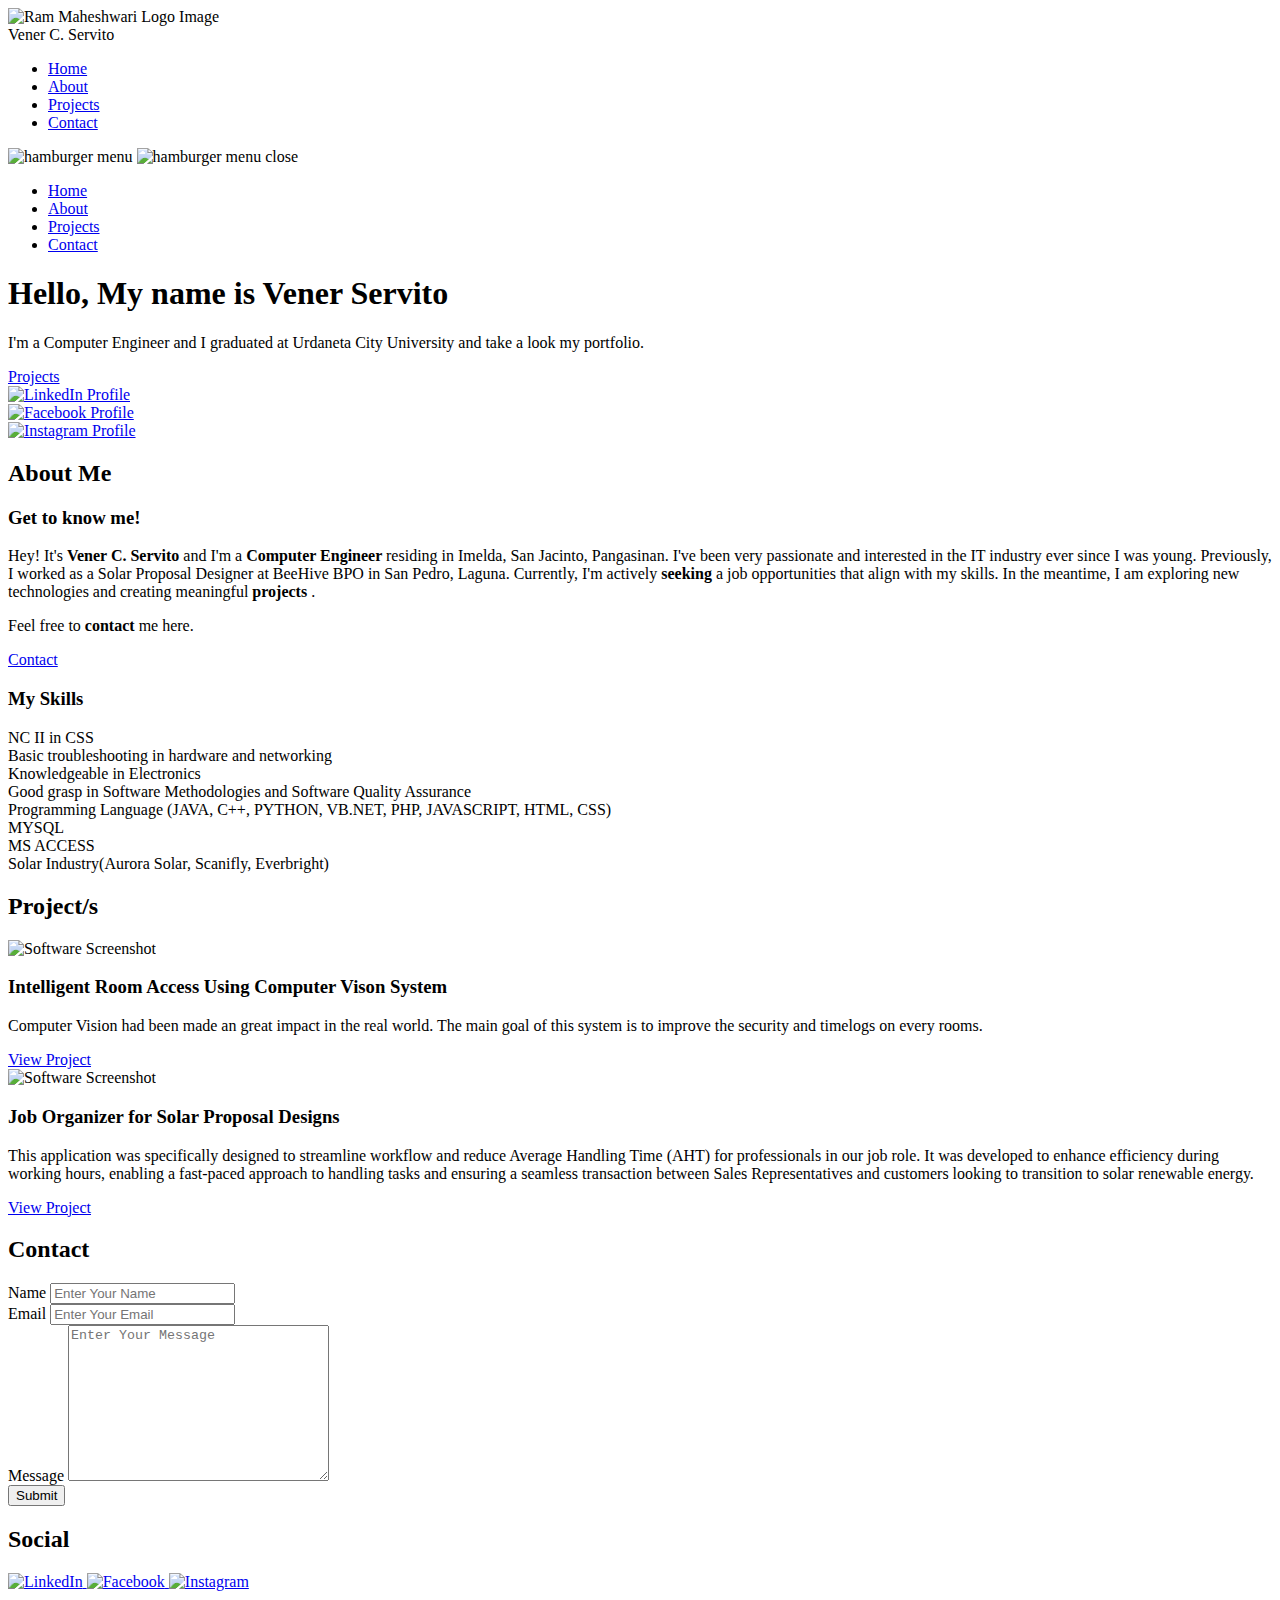
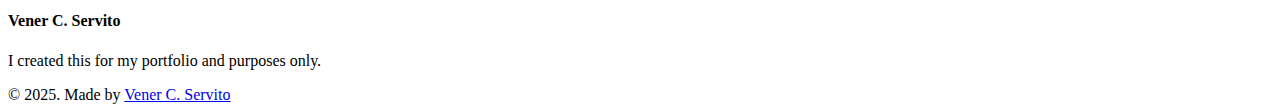
==== index.html @ 940d71c6 "Add files via upload" ====
<!DOCTYPE html>
<html lang="en">
  <head>
    <meta charset="UTF-8" />
    <meta name="viewport" content="width=device-width, initial-scale=1.0" />
    <meta http-equiv="X-UA-Compatible" content="ie=edge" />
    <title>Porfolio</title>
    <meta name="description" content="Portfolio Template for Developer" />

    <link rel="stylesheet" href="css/style.css" />

    <link rel="preconnect" href="https://fonts.googleapis.com" />
    <link rel="preconnect" href="https://fonts.gstatic.com" crossorigin />
    <link
      href="https://fonts.googleapis.com/css2?family=Source+Sans+Pro:wght@400;600;700;900&display=swap"
      rel="stylesheet"
    />
  </head>
  <body>
    <header class="header">
      <div class="header__content">
        <div class="header__logo-container">
          <div class="header__logo-img-cont">
            <img
              src="./assets/png/1690377068915.jpg"
              alt="Ram Maheshwari Logo Image"
              class="header__logo-img"
            />
          </div>
          <span class="header__logo-sub">Vener C. Servito</span>
        </div>
        <div class="header__main">
          <ul class="header__links">
            <li class="header__link-wrapper">
              <a href="./index.html" class="header__link"> Home </a>
            </li>
            <li class="header__link-wrapper">
              <a href="./index.html#about" class="header__link">About </a>
            </li>
            <li class="header__link-wrapper">
              <a href="./index.html#projects" class="header__link">
                Projects
              </a>
            </li>
            <li class="header__link-wrapper">
              <a href="./index.html#contact" class="header__link"> Contact </a>
            </li>
          </ul>
          <div class="header__main-ham-menu-cont">
            <img
              src="./assets/svg/ham-menu.svg"
              alt="hamburger menu"
              class="header__main-ham-menu"
            />
            <img
              src="./assets/svg/ham-menu-close.svg"
              alt="hamburger menu close"
              class="header__main-ham-menu-close d-none"
            />
          </div>
        </div>
      </div>
      <div class="header__sm-menu">
        <div class="header__sm-menu-content">
          <ul class="header__sm-menu-links">
            <li class="header__sm-menu-link">
              <a href="./index.html"> Home </a>
            </li>

            <li class="header__sm-menu-link">
              <a href="./index.html#about"> About </a>
            </li>

            <li class="header__sm-menu-link">
              <a href="./index.html#projects"> Projects </a>
            </li>

            <li class="header__sm-menu-link">
              <a href="./index.html#contact"> Contact </a>
            </li>
          </ul>
        </div>
      </div>
    </header>
    <section class="home-hero">
      <div class="home-hero__content">
        <h1 class="heading-primary">Hello, My name is Vener Servito</h1>
        <div class="home-hero__info">
          <p class="text-primary">
            I'm a Computer Engineer and I graduated at Urdaneta City University and take a look my portfolio.
          </p>
        </div>
        <div class="home-hero__cta">
          <a href="./index.html#projects" class="btn btn--bg">Projects</a>
        </div>
      </div>
      <div class="home-hero__socials">
        <div class="home-hero__social">
          <div class="home-hero__social">
            <a target="_blank" rel="noopener noreferrer" href="https://www.linkedin.com/in/vener-servito/" class="home-hero__social-icon-link">
              <img src="./assets/png/linkedin-ico.png" alt="LinkedIn Profile" class="home-hero__social-icon" />
            </a>
          </div>
          
          <div class="home-hero__social">
            <a target="_blank" rel="noopener noreferrer" href="https://www.facebook.com/servito.vener/" class="home-hero__social-icon-link">
              <img src="./assets/png/facebook-ico.png" alt="Facebook Profile" class="home-hero__social-icon" />
            </a>
          </div>
          
          <div class="home-hero__social">
            <a target="_blank" rel="noopener noreferrer" href="https://www.instagram.com/v.x.n.x.r/" class="home-hero__social-icon-link home-hero__social-icon-link--bd-none">
              <img src="./assets/png/insta-ico.png" alt="Instagram Profile" class="home-hero__social-icon" />
            </a>
          </div>
          
        </div>
      </div>
      <div class="home-hero__mouse-scroll-cont">
        <div class="mouse"></div>
      </div>
    </section>
    <section id="about" class="about sec-pad">
      <div class="main-container">
        <h2 class="heading heading-sec heading-sec__mb-med">
          <span class="heading-sec__main">About Me</span>
        </h2>
        <div class="about__content">
          <div class="about__content-main">
            <h3 class="about__content-title">Get to know me!</h3>
            <div class="about__content-details">
              <p class="about__content-details-para">
                Hey! It's
                <strong>Vener C. Servito</strong>
                and I'm a <strong> Computer Engineer </strong> residing in Imelda, San Jacinto, Pangasinan. I've been very passionate and interested in the IT industry ever since I was young. Previously, I worked as a Solar Proposal Designer at BeeHive BPO in San Pedro, Laguna. Currently, I'm actively <strong> seeking </strong>a job opportunities that align with my skills. In the meantime, I am exploring new technologies and creating meaningful <strong> projects </strong>.
                
              </p>
              <p class="about__content-details-para">
                Feel free to
                <strong>contact</strong> me here.
              </p>
            </div>
            <a href="./index.html#contact" class="btn btn--med btn--theme dynamicBgClr"
              >Contact</a
            >
          </div>
          <div class="about__content-skills">
            <h3 class="about__content-title">My Skills</h3>
            <div class="skills">
              <div class="skills__skill">NC II in CSS</div>
              <div class="skills__skill">Basic troubleshooting in hardware and networking</div>
              <div class="skills__skill">Knowledgeable in Electronics</div>
              <div class="skills__skill">Good grasp in Software Methodologies and Software Quality Assurance</div>
              <div class="skills__skill">Programming Language (JAVA, C++, PYTHON, VB.NET, PHP, JAVASCRIPT, HTML, CSS)</div>
              <div class="skills__skill">MYSQL</div>
              <div class="skills__skill">MS ACCESS</div>
              <div class="skills__skill">Solar Industry(Aurora Solar, Scanifly, Everbright)</div>
            </div>
          </div>
        </div>
      </div>
    </section>
    <section id="projects" class="projects sec-pad">
      <div class="main-container">
        <h2 class="heading heading-sec heading-sec__mb-bg">
          <span class="heading-sec__main">Project/s</span>
        </h2>

        <div class="projects__content">
          <div class="projects__row">
            <div class="projects__row-img-cont">
              <img
                src="./assets/jpeg/1.jpg"
                alt="Software Screenshot"
                class="projects__row-img"
                loading="lazy"
              />
            </div>
            <div class="projects__row-content">
              <h3 class="projects__row-content-title">Intelligent Room Access Using Computer Vison System</h3>
              <p class="projects__row-content-desc">
                Computer Vision had been made an great impact in the real world. The main goal of this system is to improve the security and timelogs on every rooms.
              </p>
              <a
                href="./project-1.html"
                class="btn btn--med btn--theme dynamicBgClr"
                target="_blank"
                >View Project</a
              >
            </div>
          </div>

          <div class="projects__row">
            <div class="projects__row-img-cont">
              <img
              src="./assets/jpeg/JO1.png"
              alt="Software Screenshot"
              class="projects__row-img"
              loading="lazy"
          />          
            </div>
            <div class="projects__row-content">
              <h3 class="projects__row-content-title">Job Organizer for Solar Proposal Designs</h3>
              <p class="projects__row-content-desc">
                This application was specifically designed to streamline workflow and reduce Average Handling Time (AHT) for professionals in our job role. It was developed to enhance efficiency during working hours, enabling a fast-paced approach to handling tasks and ensuring a seamless transaction between Sales Representatives and customers looking to transition to solar renewable energy.
              </p>
              <a
                href="./project-2.html"
                class="btn btn--med btn--theme dynamicBgClr"
                target="_blank"
                >View Project</a
              >
            </div>
          </div> 

                    <!--
          <div class="projects__row">
            <div class="projects__row-img-cont">
              <img
                src="./assets/jpeg/cvd_overview.jpeg"
                alt="Software Screenshot"
                class="projects__row-img"
                loading="lazy"
              />
            </div>
            <div class="projects__row-content">
              <h3 class="projects__row-content-title">Covid Facility Management Information System</h3>
              <p class="projects__row-content-desc">
                The main goal of the project is to design and develop a system that allows
management of information for COVID-19 facilities to be done electronically.
              </p>
              <a
                href="./project-2.html"
                class="btn btn--med btn--theme dynamicBgClr"
                target="_blank"
                >Case Study</a
              >
            </div>
          </div> 
          -->
        </div>
      </div>
    </section>
    <section id="contact" class="contact sec-pad dynamicBg">
      <div class="main-container">
        <h2 class="heading heading-sec heading-sec__mb-med">
          <span class="heading-sec__main heading-sec__main--lt">Contact</span>
        </h2>
        <div class="contact__form-container">
          <form action="https://formsubmit.co/vnrservito@gmail.com" method="POST" class="contact__form">
            <div class="contact__form-field">
              <label class="contact__form-label" for="name">Name</label>
              <input
                required
                placeholder="Enter Your Name"
                type="text"
                class="contact__form-input"
                name="name"
                id="name"
              />
            </div>
            <div class="contact__form-field">
              <label class="contact__form-label" for="email">Email</label>
              <input
                required
                placeholder="Enter Your Email"
                type="text"
                class="contact__form-input"
                name="email"
                id="email"
              />
            </div>
            <div class="contact__form-field">
              <label class="contact__form-label" for="message">Message</label>
              <textarea
                required
                cols="30"
                rows="10"
                class="contact__form-input"
                placeholder="Enter Your Message"
                name="message"
                id="message"
              ></textarea>
            </div>
            <button type="submit" class="btn btn--theme contact__btn">
              Submit
            </button>
          </form>
        </div>
      </div>
    </section>
    <footer class="main-footer">
      <div class="main-container">
        <div class="main-footer__upper">
          <div class="main-footer__row main-footer__row-1">
            <h2 class="heading heading-sm main-footer__heading-sm">
              <span>Social</span>
            </h2>
            <div class="main-footer__social-cont">
              <a target="_blank" rel="noopener noreferrer" href="https://www.linkedin.com/in/vener-servito/">
                <img class="main-footer__icon" src="./assets/png/linkedin-ico.png" alt="LinkedIn">
              </a>
              
              <a target="_blank" rel="noopener noreferrer" href="https://www.facebook.com/servito.vener/">
                <img class="main-footer__icon" src="./assets/png/facebook-ico.png" alt="Facebook">
              </a>
              
              <a target="_blank" rel="noopener noreferrer" href="https://www.instagram.com/v.x.n.x.r/">
                <img class="main-footer__icon main-footer__icon--mr-none" src="./assets/png/insta-ico.png" alt="Instagram">
              </a>
            </div>
          </div>
          <div class="main-footer__row main-footer__row-2">
            <h4 class="heading heading-sm text-lt">Vener C. Servito</h4>
            <p class="main-footer__short-desc">I created this for my portfolio and purposes only.
            </p>
          </div>
        </div>

        <!-- If you give me some credit or shoutout here by linking to my website, then it will be a big thing for me and will help me a lot :) -->
        <div class="main-footer__lower">
          &copy; 2025. Made by
          <a target="_blank" rel="noopener noreferrer" href="https://www.instagram.com/v.x.n.x.r/" title="Follow me on Instagram"> Vener C. Servito</a>
        </div>
      </div>
    </footer>

    <script src="./index.js"></script>
  </body>
</html>
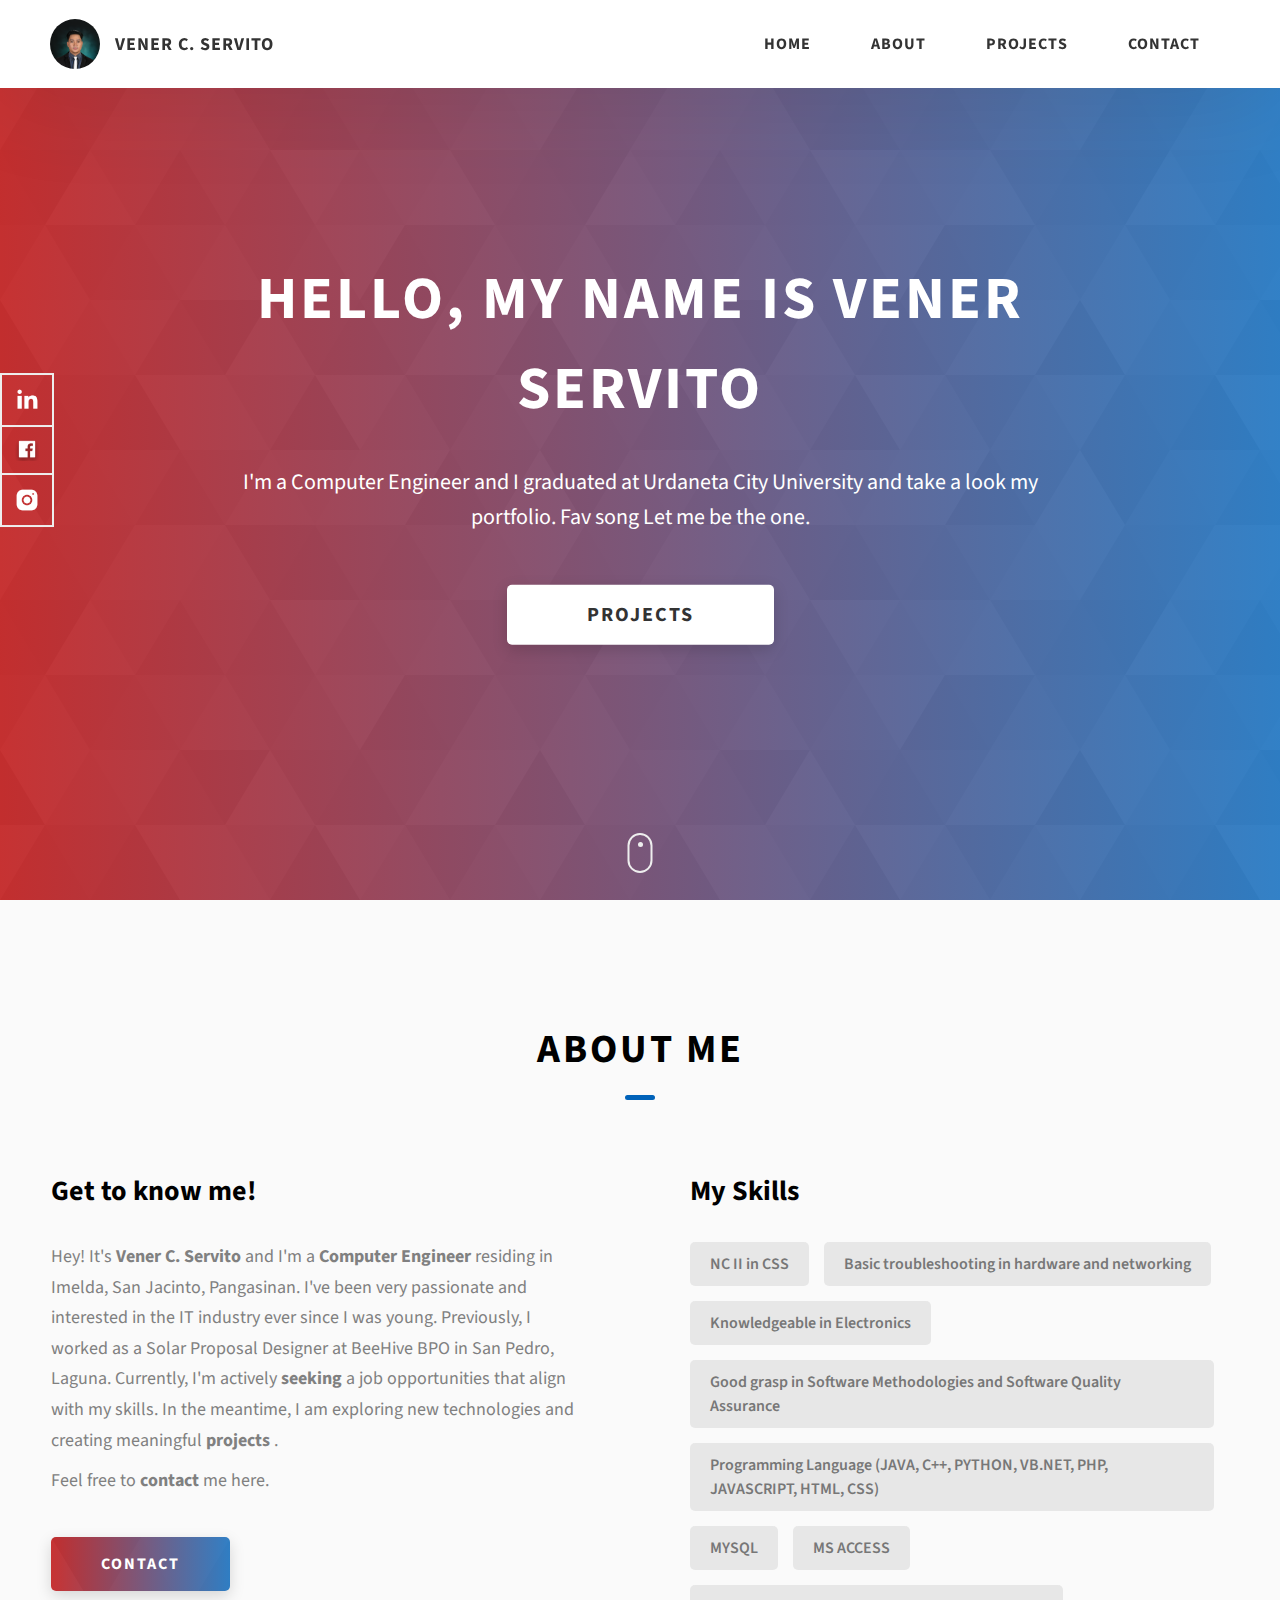
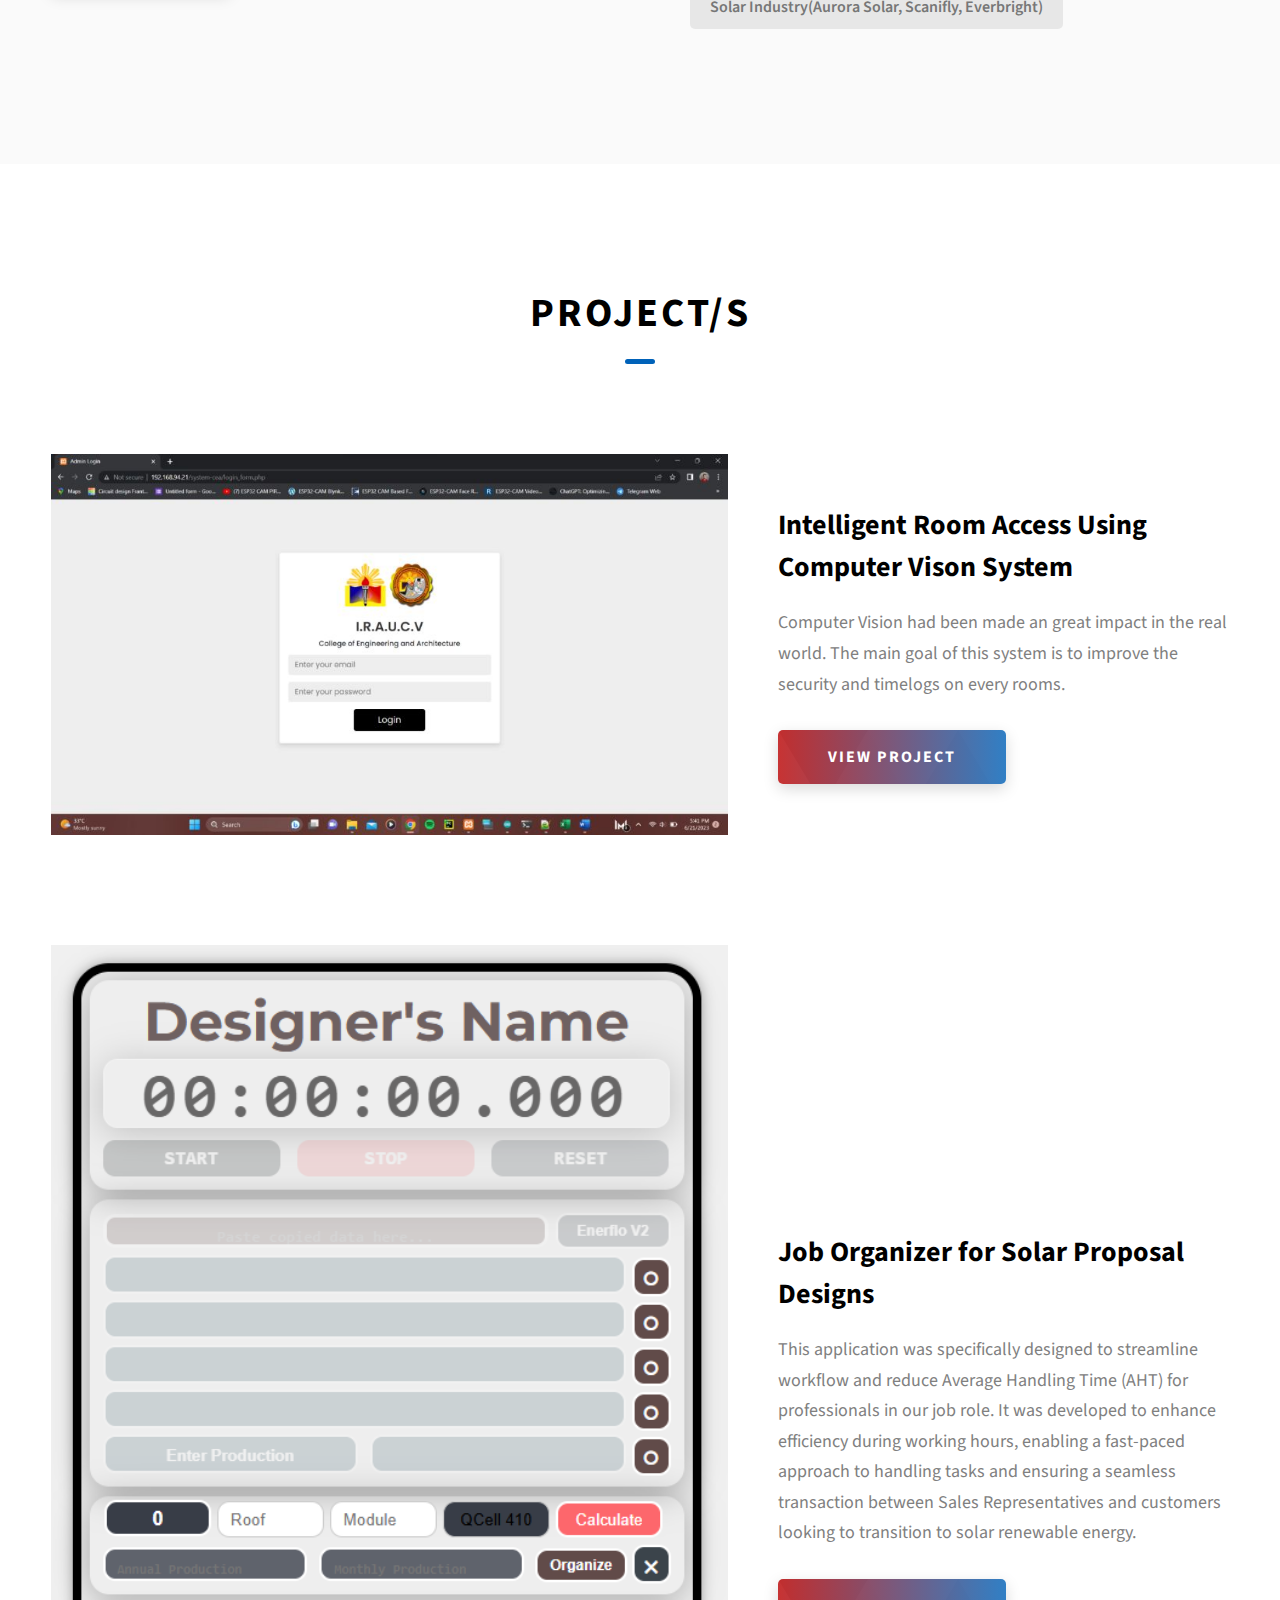
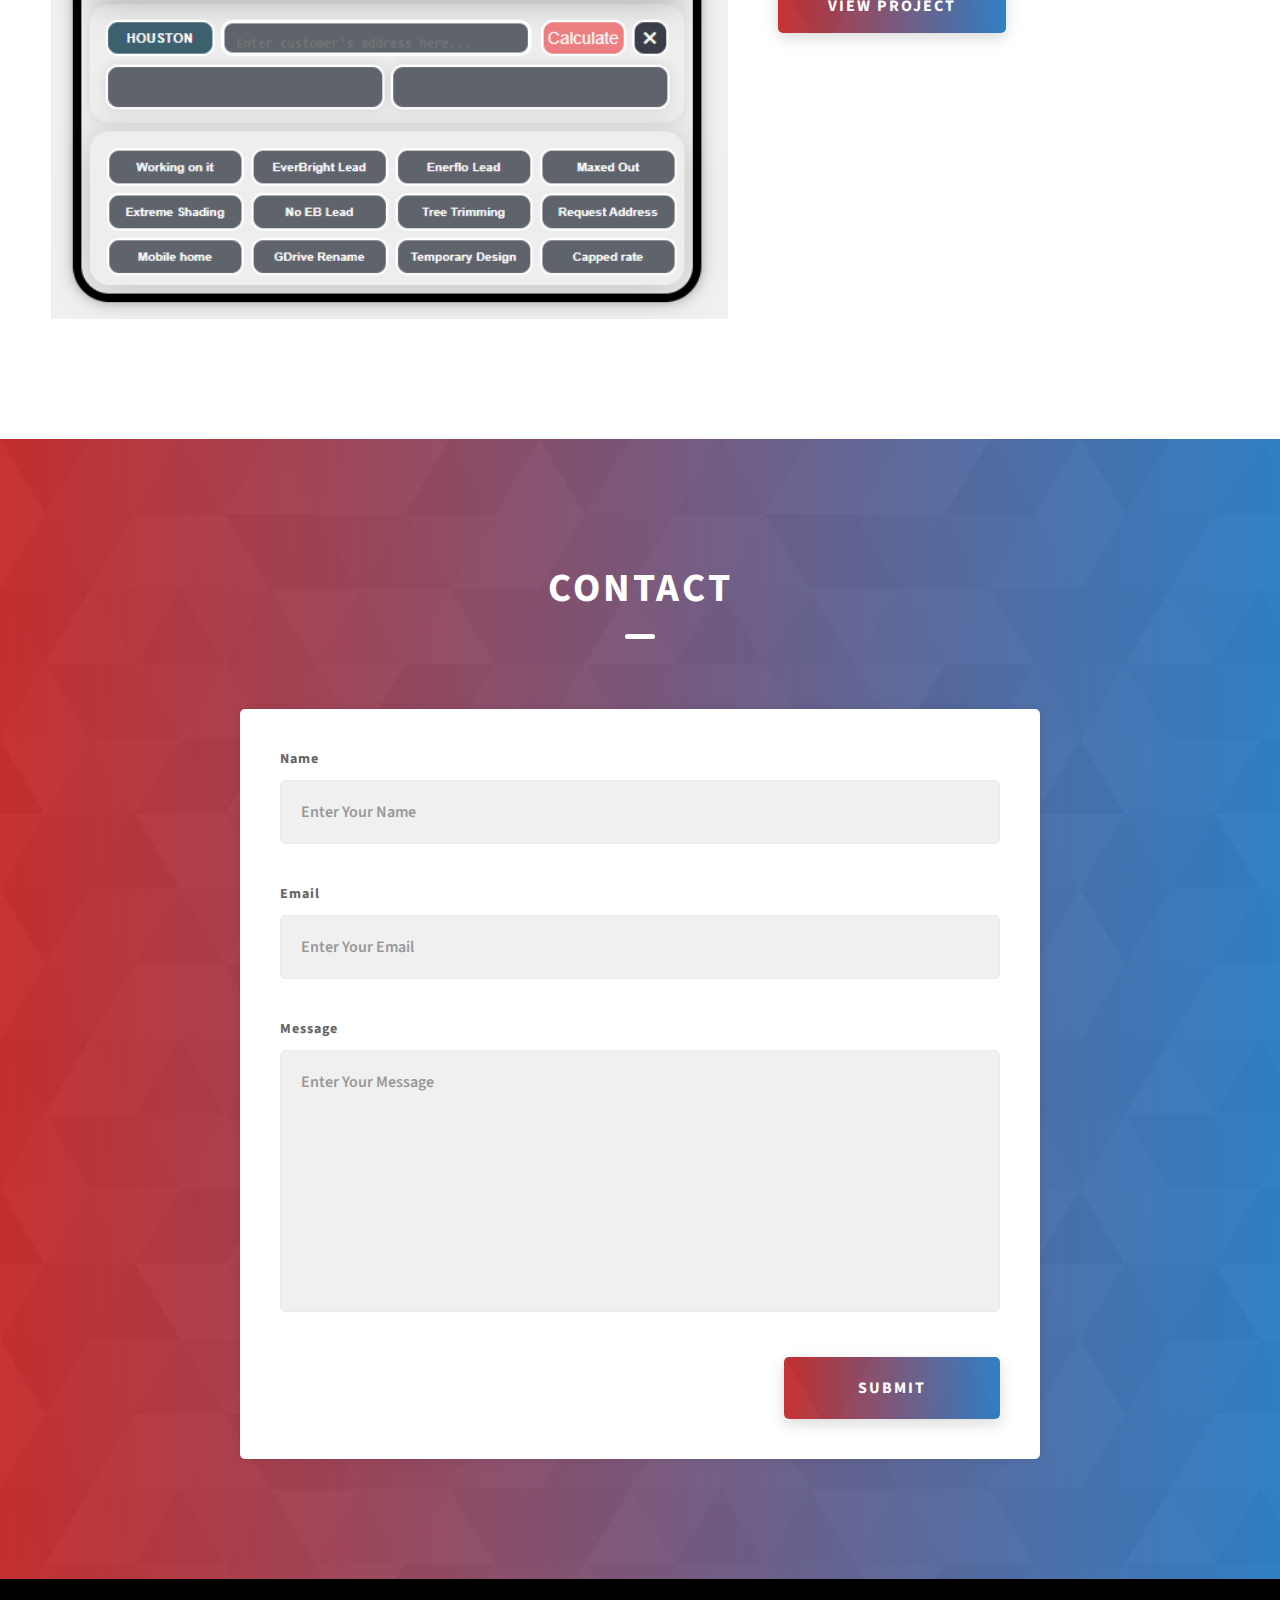
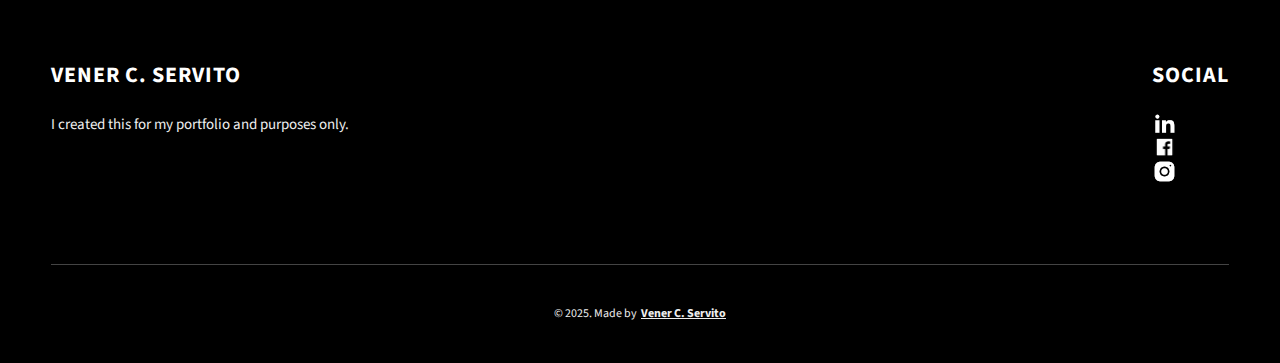
==== commit fdc58109: "Update index.html" ====
--- a/index.html
+++ b/index.html
@@ -7,7 +7,7 @@
     <title>Porfolio</title>
     <meta name="description" content="Portfolio Template for Developer" />
 
-    <link rel="stylesheet" href="css/style.css" />
+    <link rel="stylesheet" href="style.css" />
 
     <link rel="preconnect" href="https://fonts.googleapis.com" />
     <link rel="preconnect" href="https://fonts.gstatic.com" crossorigin />
@@ -87,7 +87,7 @@
         <h1 class="heading-primary">Hello, My name is Vener Servito</h1>
         <div class="home-hero__info">
           <p class="text-primary">
-            I'm a Computer Engineer and I graduated at Urdaneta City University and take a look my portfolio.
+            I'm a Computer Engineer and I graduated at Urdaneta City University and take a look my portfolio. Fav song Let me be the one.
           </p>
         </div>
         <div class="home-hero__cta">
@@ -327,4 +327,4 @@
 
     <script src="./index.js"></script>
   </body>
-</html>+</html>
--- a/style.css
+++ b/style.css
@@ -0,0 +1,751 @@
+/*
+0 - 600px:      Phone
+600 - 900px:    Tablet portrait
+900 - 1200px:   Tablet landscape
+[1200 - 1800] is where our normal styles apply
+1800px + :      Big desktop
+$breakpoint arguement choices:
+- phone
+- tab-port
+- tab-land
+- big-desktop
+
+Inside media queries 1em is always 16px i.e 1em = 16px at every screen size only inside media queries
+*/
+*,
+*::after,
+*::before {
+  margin: 0;
+  padding: 0;
+  box-sizing: inherit;
+  font-family: inherit; }
+
+html {
+  font-size: 62.5%;
+  scroll-behavior: smooth; }
+  @media only screen and (max-width: 75em) {
+    html {
+      font-size: 59%; } }
+  @media only screen and (max-width: 56.25em) {
+    html {
+      font-size: 56%; } }
+  @media only screen and (min-width: 112.5em) {
+    html {
+      font-size: 65%; } }
+
+body {
+  box-sizing: border-box;
+  position: relative;
+  line-height: 1.5;
+  font-family: sans-serif;
+  overflow-x: hidden;
+  overflow-y: scroll;
+  font-family: 'Source Sans Pro', sans-serif; }
+
+a {
+  text-decoration: none;
+  color: inherit; }
+
+li {
+  list-style: none; }
+
+input:focus,
+button:focus,
+a:focus,
+textarea:focus {
+  outline: none; }
+
+button {
+  border: none;
+  cursor: pointer; }
+
+textarea {
+  resize: none; }
+
+.heading-primary {
+  font-size: 6rem;
+  text-transform: uppercase;
+  letter-spacing: 3px;
+  text-align: center; }
+  @media only screen and (max-width: 37.5em) {
+    .heading-primary {
+      font-size: 4.5rem; } }
+
+.heading-sec__mb-bg {
+  margin-bottom: 11rem; }
+  @media only screen and (max-width: 56.25em) {
+    .heading-sec__mb-bg {
+      margin-bottom: 8rem; } }
+
+.heading-sec__mb-med {
+  margin-bottom: 9rem; }
+  @media only screen and (max-width: 56.25em) {
+    .heading-sec__mb-med {
+      margin-bottom: 8rem; } }
+
+.heading-sec__main {
+  display: block;
+  font-size: 4rem;
+  text-transform: uppercase;
+  letter-spacing: 1px;
+  letter-spacing: 3px;
+  text-align: center;
+  margin-bottom: 3.5rem;
+  position: relative; }
+  .heading-sec__main--lt {
+    color: #fff; }
+    .heading-sec__main--lt::after {
+      content: '';
+      background: #fff !important; }
+  .heading-sec__main::after {
+    content: '';
+    position: absolute;
+    top: calc(100% + 1.5rem);
+    height: 5px;
+    width: 3rem;
+    background: #0062b9;
+    left: 50%;
+    transform: translateX(-50%);
+    border-radius: 5px; }
+    @media only screen and (max-width: 37.5em) {
+      .heading-sec__main::after {
+        top: calc(100% + 1.2rem); } }
+
+.heading-sec__sub {
+  display: block;
+  text-align: center;
+  color: #777;
+  font-size: 2rem;
+  font-weight: 500;
+  max-width: 80rem;
+  margin: auto;
+  line-height: 1.6; }
+  @media only screen and (max-width: 37.5em) {
+    .heading-sec__sub {
+      font-size: 1.8rem; } }
+  .heading-sec__sub--lt {
+    color: #eee; }
+
+.heading-sm {
+  font-size: 2.2rem;
+  text-transform: uppercase;
+  letter-spacing: 1px; }
+
+.main-container {
+  max-width: 120rem;
+  margin: auto;
+  width: 92%; }
+
+.btn {
+  background: #fff;
+  color: #333;
+  text-transform: uppercase;
+  letter-spacing: 2px;
+  display: inline-block;
+  font-weight: 700;
+  border-radius: 5px;
+  box-shadow: 0 5px 15px 0 rgba(0, 0, 0, 0.15);
+  transition: transform .3s; }
+  .btn:hover {
+    transform: translateY(-3px); }
+  .btn--bg {
+    padding: 1.5rem 8rem;
+    font-size: 2rem; }
+  .btn--med {
+    padding: 1.5rem 5rem;
+    font-size: 1.6rem; }
+  .btn--theme {
+    background: linear-gradient(to right, rgba(185, 0, 0, 0.8), rgba(0, 98, 185, 0.8)), url(../../assets/svg/common-bg.svg);
+    color: #fff; }
+  .btn--theme-inv {
+    color: #0062b9;
+    background: #fff;
+    border: 2px solid #0062b9;
+    box-shadow: none;
+    padding: calc(1.5rem - 2px) calc(5rem - 2px); }
+
+.sec-pad {
+  padding: 12rem 0; }
+  @media only screen and (max-width: 56.25em) {
+    .sec-pad {
+      padding: 8rem 0; } }
+
+.text-primary {
+  color: #fff;
+  font-size: 2.2rem;
+  text-align: center;
+  width: 100%;
+  line-height: 1.6; }
+  @media only screen and (max-width: 37.5em) {
+    .text-primary {
+      font-size: 2rem; } }
+
+.d-none {
+  display: none; }
+
+.home-hero {
+  color: #fff;
+  background: linear-gradient(to right, rgba(185, 0, 0, 0.8), rgba(0, 98, 185, 0.8)), url(../../assets/svg/common-bg.svg);
+  background-position: center;
+  height: 100vh;
+  min-height: 80rem;
+  max-height: 120rem;
+  position: relative; }
+  @media only screen and (max-width: 37.5em) {
+    .home-hero {
+      height: unset;
+      min-height: unset; } }
+  .home-hero__socials {
+    position: absolute;
+    top: 50%;
+    border: 2px solid #eee;
+    border-left: 2px solid #eee;
+    transform: translateY(-50%); }
+    @media only screen and (max-width: 56.25em) {
+      .home-hero__socials {
+        display: none; } }
+  .home-hero__mouse-scroll-cont {
+    position: absolute;
+    bottom: 3%;
+    left: 50%;
+    transform: translateX(-50%); }
+    @media only screen and (max-width: 37.5em) {
+      .home-hero__mouse-scroll-cont {
+        display: none; } }
+  .home-hero__social {
+    width: 5rem; }
+  .home-hero__social-icon-link {
+    width: 100%;
+    display: block;
+    padding: 1.2rem;
+    border-bottom: 2px solid #eee;
+    transition: background .3s; }
+    .home-hero__social-icon-link:hover {
+      background: rgba(255, 255, 255, 0.1); }
+    .home-hero__social-icon-link--bd-none {
+      border-bottom: 0; }
+  .home-hero__social-icon {
+    width: 100%; }
+  .home-hero__content {
+    position: absolute;
+    top: 50%;
+    left: 50%;
+    transform: translate(-50%, -50%);
+    max-width: 90rem;
+    width: 92%; }
+    @media only screen and (max-width: 37.5em) {
+      .home-hero__content {
+        padding: 19rem 0 13rem 0;
+        margin: auto;
+        position: static;
+        transform: translate(0, 0); } }
+  .home-hero__info {
+    margin: 3rem auto 0 auto;
+    max-width: 80rem; }
+  .home-hero__cta {
+    margin-top: 5rem;
+    text-align: center; }
+
+.about {
+  background: #fafafa; }
+  .about__content {
+    display: grid;
+    grid-template-columns: 1fr 1fr;
+    grid-gap: 10rem; }
+    @media only screen and (max-width: 56.25em) {
+      .about__content {
+        grid-template-columns: 1fr;
+        grid-gap: 8rem; } }
+    .about__content-title {
+      font-weight: 700;
+      font-size: 2.8rem;
+      margin-bottom: 3rem; }
+      @media only screen and (max-width: 37.5em) {
+        .about__content-title {
+          font-size: 2.4rem; } }
+    .about__content-details-para {
+      font-size: 1.8rem;
+      color: grey;
+      max-width: 60rem;
+      line-height: 1.7;
+      margin-bottom: 1rem; }
+      .about__content-details-para--hl {
+        font-weight: 700;
+        margin: 0 3px; }
+      .about__content-details-para:last-child {
+        margin-bottom: 4rem; }
+
+.projects__row {
+  display: grid;
+  grid-template-columns: 1.5fr 1fr;
+  grid-gap: 5rem;
+  margin-bottom: 11rem; }
+  @media only screen and (max-width: 56.25em) {
+    .projects__row {
+      grid-template-columns: 1fr;
+      grid-gap: 2rem;
+      margin-bottom: 8rem; } }
+  @media only screen and (max-width: 56.25em) {
+    .projects__row {
+      text-align: center; } }
+  .projects__row:last-child {
+    margin-bottom: 0; }
+  .projects__row-img-cont {
+    overflow: hidden; }
+  .projects__row-img {
+    width: 100%;
+    display: block;
+    object-fit: cover; }
+  .projects__row-content {
+    padding: 2rem 0;
+    display: flex;
+    justify-content: center;
+    flex-direction: column;
+    align-items: flex-start; }
+    @media only screen and (max-width: 56.25em) {
+      .projects__row-content {
+        align-items: center; } }
+    .projects__row-content-title {
+      font-weight: 700;
+      font-size: 2.8rem;
+      margin-bottom: 2rem; }
+      @media only screen and (max-width: 37.5em) {
+        .projects__row-content-title {
+          font-size: 2.4rem; } }
+    .projects__row-content-desc {
+      font-size: 1.8rem;
+      color: grey;
+      max-width: 60rem;
+      line-height: 1.7;
+      margin-bottom: 3rem; }
+      @media only screen and (max-width: 37.5em) {
+        .projects__row-content-desc {
+          font-size: 1.7rem; } }
+
+.contact {
+  background: linear-gradient(to right, rgba(185, 0, 0, 0.8), rgba(0, 98, 185, 0.8)), url(../../assets/svg/common-bg.svg);
+  background-size: cover;
+  background-position: center; }
+  .contact__form-container {
+    box-shadow: 0 0 10px rgba(0, 0, 0, 0.1);
+    background: white;
+    padding: 4rem;
+    margin-top: 6rem;
+    max-width: 80rem;
+    text-align: right;
+    width: 95%;
+    border-radius: 5px;
+    margin: 5rem auto 0 auto; }
+    @media only screen and (max-width: 37.5em) {
+      .contact__form-container {
+        padding: 3rem; } }
+  .contact__form-field {
+    margin-bottom: 4rem; }
+    @media only screen and (max-width: 37.5em) {
+      .contact__form-field {
+        margin-bottom: 3rem; } }
+  .contact__form-label {
+    color: #666;
+    font-size: 1.4rem;
+    letter-spacing: 1px;
+    font-weight: 700;
+    margin-bottom: 1rem;
+    display: block;
+    text-align: left; }
+  .contact__form-input {
+    color: #333;
+    padding: 2rem;
+    width: 100%;
+    border: 1px solid #ebebeb;
+    font-size: 1.6rem;
+    letter-spacing: 0px;
+    background: #f0f0f0;
+    border-radius: 5px;
+    font-weight: 600;
+    /* Code for Modern Browsers */
+    /* Code for WebKit, Blink, Edge */
+    /* Code for Internet Explorer 10-11 */
+    /* Code for Microsoft Edge */
+    /* Code for Mozilla Firefox 4 to 18 */
+    /* Code for Mozilla Firefox 19+ */ }
+    .contact__form-input::placeholder {
+      color: #999;
+      font-weight: 600;
+      font-size: 1.6rem; }
+    .contact__form-input::-webkit-input-placeholder {
+      color: #999;
+      font-weight: 600;
+      font-size: 1.6rem; }
+    .contact__form-input:-ms-input-placeholder {
+      color: #999;
+      font-weight: 600;
+      font-size: 1.6rem; }
+    .contact__form-input::-ms-input-placeholder {
+      color: #999;
+      font-weight: 600;
+      font-size: 1.6rem; }
+    .contact__form-input:-moz-placeholder {
+      opacity: 1;
+      color: #999;
+      font-weight: 600;
+      font-size: 1.6rem; }
+    .contact__form-input::-moz-placeholder {
+      opacity: 1;
+      color: #999;
+      font-weight: 600;
+      font-size: 1.6rem; }
+  .contact__btn {
+    width: 30%;
+    padding: 2rem 4rem;
+    font-size: 1.6rem; }
+    @media only screen and (max-width: 37.5em) {
+      .contact__btn {
+        width: 100%; } }
+
+.project-cs-hero {
+  color: #fff;
+  background: linear-gradient(to right, rgba(185, 0, 0, 0.8), rgba(0, 98, 185, 0.8)), url(../../assets/svg/common-bg.svg);
+  background-size: cover;
+  background-position: center;
+  position: relative; }
+  @media only screen and (max-width: 37.5em) {
+    .project-cs-hero {
+      height: unset;
+      min-height: unset; } }
+  .project-cs-hero__content {
+    padding: 25rem 0 17rem 0;
+    max-width: 90rem;
+    width: 92%;
+    margin: auto; }
+    @media only screen and (max-width: 37.5em) {
+      .project-cs-hero__content {
+        padding: 19rem 0 13rem 0;
+        margin: auto;
+        position: static;
+        transform: translate(0, 0); } }
+  .project-cs-hero__info {
+    margin: 3rem auto 0 auto;
+    max-width: 80rem; }
+  .project-cs-hero__cta {
+    margin-top: 5rem;
+    text-align: center; }
+
+    .project-details__content {
+      padding: 4rem 0; /* Adjust padding as needed */
+      max-width: 60rem; /* Adjust max-width as needed */
+      margin: auto;
+    }
+      .project-details__content-title {
+    font-weight: 700;
+    font-size: 2.8rem;
+    margin-bottom: 3rem; }
+    @media only screen and (max-width: 37.5em) {
+      .project-details__content-title {
+        font-size: 2.4rem; } }
+
+.project-details__showcase-img-cont {
+  width: 100%;
+  margin-bottom: 6rem; }
+
+.project-details__showcase-img {
+  width: 100%; }
+
+.project-details__content-main {
+  width: 100%;
+  max-width: 70rem;
+  margin: auto; }
+
+.project-details__desc {
+  margin: 0 0 7rem 0; }
+  .project-details__desc-para {
+    font-size: 1.8rem;
+    line-height: 1.7;
+    color: grey;
+    margin-bottom: 2rem; }
+
+.project-details__tools-used {
+  margin: 0 0 7rem 0; }
+  .project-details__tools-used-list {
+    display: flex;
+    flex-wrap: wrap; }
+  .project-details__tools-used-item {
+    padding: 1rem 2rem;
+    margin-bottom: 1.5rem;
+    margin-right: 1.5rem;
+    font-size: 1.6rem;
+    background: rgba(153, 153, 153, 0.2);
+    border-radius: 5px;
+    font-weight: 600;
+    color: #777; }
+
+.project-details__links {
+  margin: 0 0; }
+  .project-details__links-btn {
+    margin-right: 2rem; }
+    @media only screen and (max-width: 37.5em) {
+      .project-details__links-btn {
+        margin-right: 0;
+        width: 70%;
+        margin-bottom: 2rem;
+        text-align: center; } }
+    .project-details__links-btn:last-child {
+      margin: 0; }
+      @media only screen and (max-width: 37.5em) {
+        .project-details__links-btn:last-child {
+          margin: 0; } }
+
+.header {
+  position: fixed;
+  width: 100%;
+  z-index: 1000;
+  background: #000;
+  background: #fff;
+  box-shadow: 0 10px 100px rgba(0, 0, 0, 0.1); }
+  .header__content {
+    display: flex;
+    align-items: center;
+    justify-content: space-between;
+    padding: 1rem 5rem; }
+    @media only screen and (max-width: 56.25em) {
+      .header__content {
+        padding: 0 2rem; } }
+  .header__logo-container {
+    display: flex;
+    align-items: center;
+    cursor: pointer;
+    color: #333;
+    transition: color .3s; }
+    .header__logo-container:hover {
+      color: #0062b9; }
+  .header__logo-img-cont {
+    width: 5rem;
+    height: 5rem;
+    border-radius: 50px;
+    overflow: hidden;
+    margin-right: 1.5rem;
+    background: #0062b9; }
+    @media only screen and (max-width: 56.25em) {
+      .header__logo-img-cont {
+        width: 4.5rem;
+        height: 4.5rem;
+        margin-right: 1.2rem; } }
+  .header__logo-img {
+    width: 100%;
+    height: 100%;
+    object-fit: cover;
+    object-position: center;
+    display: block; }
+  .header__logo-sub {
+    font-size: 1.8rem;
+    text-transform: uppercase;
+    font-weight: 700;
+    letter-spacing: 1px; }
+  .header__links {
+    display: flex; }
+    @media only screen and (max-width: 37.5em) {
+      .header__links {
+        display: none; } }
+  .header__link {
+    padding: 2.2rem 3rem;
+    display: inline-block;
+    font-size: 1.6rem;
+    color: #333;
+    text-transform: uppercase;
+    letter-spacing: 1px;
+    font-weight: 700;
+    transition: color .3s; }
+    .header__link:hover {
+      color: #0062b9; }
+    @media only screen and (max-width: 56.25em) {
+      .header__link {
+        padding: 3rem 1.8rem;
+        font-size: 1.5rem; } }
+  .header__main-ham-menu-cont {
+    display: none;
+    width: 3rem;
+    padding: 2.2rem 0; }
+    @media only screen and (max-width: 37.5em) {
+      .header__main-ham-menu-cont {
+        display: block; } }
+  .header__main-ham-menu {
+    width: 100%; }
+  .header__main-ham-menu-close {
+    width: 100%; }
+  .header__sm-menu {
+    background: #fff;
+    position: absolute;
+    width: 100%;
+    top: 100%;
+    visibility: hidden;
+    opacity: 0;
+    transition: all .3s;
+    box-shadow: 0px 5px 5px 0px rgba(0, 0, 0, 0.1);
+    -webkit-box-shadow: 0px 5px 5px 0px rgba(0, 0, 0, 0.1);
+    -moz-box-shadow: 0px 5px 5px 0px rgba(0, 0, 0, 0.1); }
+    .header__sm-menu--active {
+      visibility: hidden;
+      opacity: 0; }
+      @media only screen and (max-width: 37.5em) {
+        .header__sm-menu--active {
+          visibility: visible;
+          opacity: 1; } }
+  .header__sm-menu-link a {
+    display: block;
+    text-decoration: none;
+    padding: 2.5rem 3rem;
+    font-size: 1.6rem;
+    color: #333;
+    text-align: right;
+    border-bottom: 1px solid #eee;
+    font-weight: 700;
+    text-transform: uppercase;
+    letter-spacing: 2px;
+    transition: color .3s; }
+    .header__sm-menu-link a:hover {
+      color: #0062b9; }
+  .header__sm-menu-link:first-child a {
+    border-top: 1px solid #eee; }
+  .header__sm-menu-link-last {
+    border-bottom: 0; }
+
+.main-footer {
+  background: #000;
+  color: #fff; }
+  .main-footer__upper {
+    display: flex;
+    justify-content: space-between;
+    padding: 8rem 0; }
+    @media only screen and (max-width: 56.25em) {
+      .main-footer__upper {
+        padding: 6rem 0; } }
+    @media only screen and (max-width: 37.5em) {
+      .main-footer__upper {
+        display: block; } }
+  .main-footer__row-1 {
+    order: 2; }
+    @media only screen and (max-width: 56.25em) {
+      .main-footer__row-1 {
+        margin-bottom: 5rem; } }
+  .main-footer__row-2 {
+    width: 40%;
+    order: 1;
+    max-width: 50rem; }
+    @media only screen and (max-width: 56.25em) {
+      .main-footer__row-2 {
+        width: 100%; } }
+  .main-footer__short-desc {
+    margin-top: 2rem;
+    color: #eee;
+    font-size: 1.5rem;
+    line-height: 1.7; }
+  .main-footer__social-cont {
+    margin-top: 2rem; }
+  .main-footer__icon {
+    margin-right: 1rem;
+    width: 2.5rem; }
+    .main-footer__icon--mr-none {
+      margin-right: 0; }
+  .main-footer__lower {
+    padding: 4rem 0;
+    border-top: 1px solid #444;
+    color: #eee;
+    font-size: 1.2rem;
+    text-align: left;
+    text-align: center; }
+    .main-footer__lower a {
+      text-decoration: underline;
+      font-weight: bold;
+      margin-left: 2px; }
+    @media only screen and (max-width: 56.25em) {
+      .main-footer__lower {
+        padding: 3.5rem 0; } }
+
+.skills {
+  display: flex;
+  flex-wrap: wrap; }
+  .skills__skill {
+    padding: 1rem 2rem;
+    margin-bottom: 1.5rem;
+    margin-right: 1.5rem;
+    font-size: 1.6rem;
+    background: rgba(153, 153, 153, 0.2);
+    border-radius: 5px;
+    font-weight: 600;
+    color: #777; }
+
+.mouse {
+  width: 25px;
+  height: 40px;
+  border: 2px solid #eee;
+  border-radius: 60px;
+  position: relative;
+  overflow: hidden; }
+  .mouse::before {
+    content: '';
+    width: 5px;
+    height: 5px;
+    position: absolute;
+    top: 7px;
+    left: 50%;
+    transform: translateX(-50%);
+    background-color: #eee;
+    border-radius: 50%;
+    opacity: 1;
+    animation: wheel 1.3s infinite;
+    -webkit-animation: wheel 1.3s infinite; }
+
+@keyframes wheel {
+  to {
+    opacity: 0;
+    top: 27px; } }
+
+@-webkit-keyframes wheel {
+  to {
+    opacity: 0;
+    top: 27px; } }
+
+    .slider-container {
+      width: 70%;
+      margin: auto;
+      overflow: hidden;
+      position: relative;
+    }
+    
+    .slides {
+      display: flex;
+      transition: transform 0.5s ease-in-out;
+    }
+    
+    .slide {
+      min-width: 100%;
+      box-sizing: border-box;
+    }
+    
+    img {
+      width: 100%;
+      height: auto;
+      display: block;
+    }
+
+    .prev,
+    .next {
+      position: absolute;
+      top: 50%;
+      transform: translateY(-50%);
+      font-size: 18px;
+      cursor: pointer;
+      color: white;
+      background-color: rgba(0, 0, 0, 0.5);
+      padding: 8px;
+      border: none;
+      outline: none;
+    }
+    
+    .prev {
+      left: 5px;
+    }
+    
+    .next {
+      right: 5px;
+    }
+    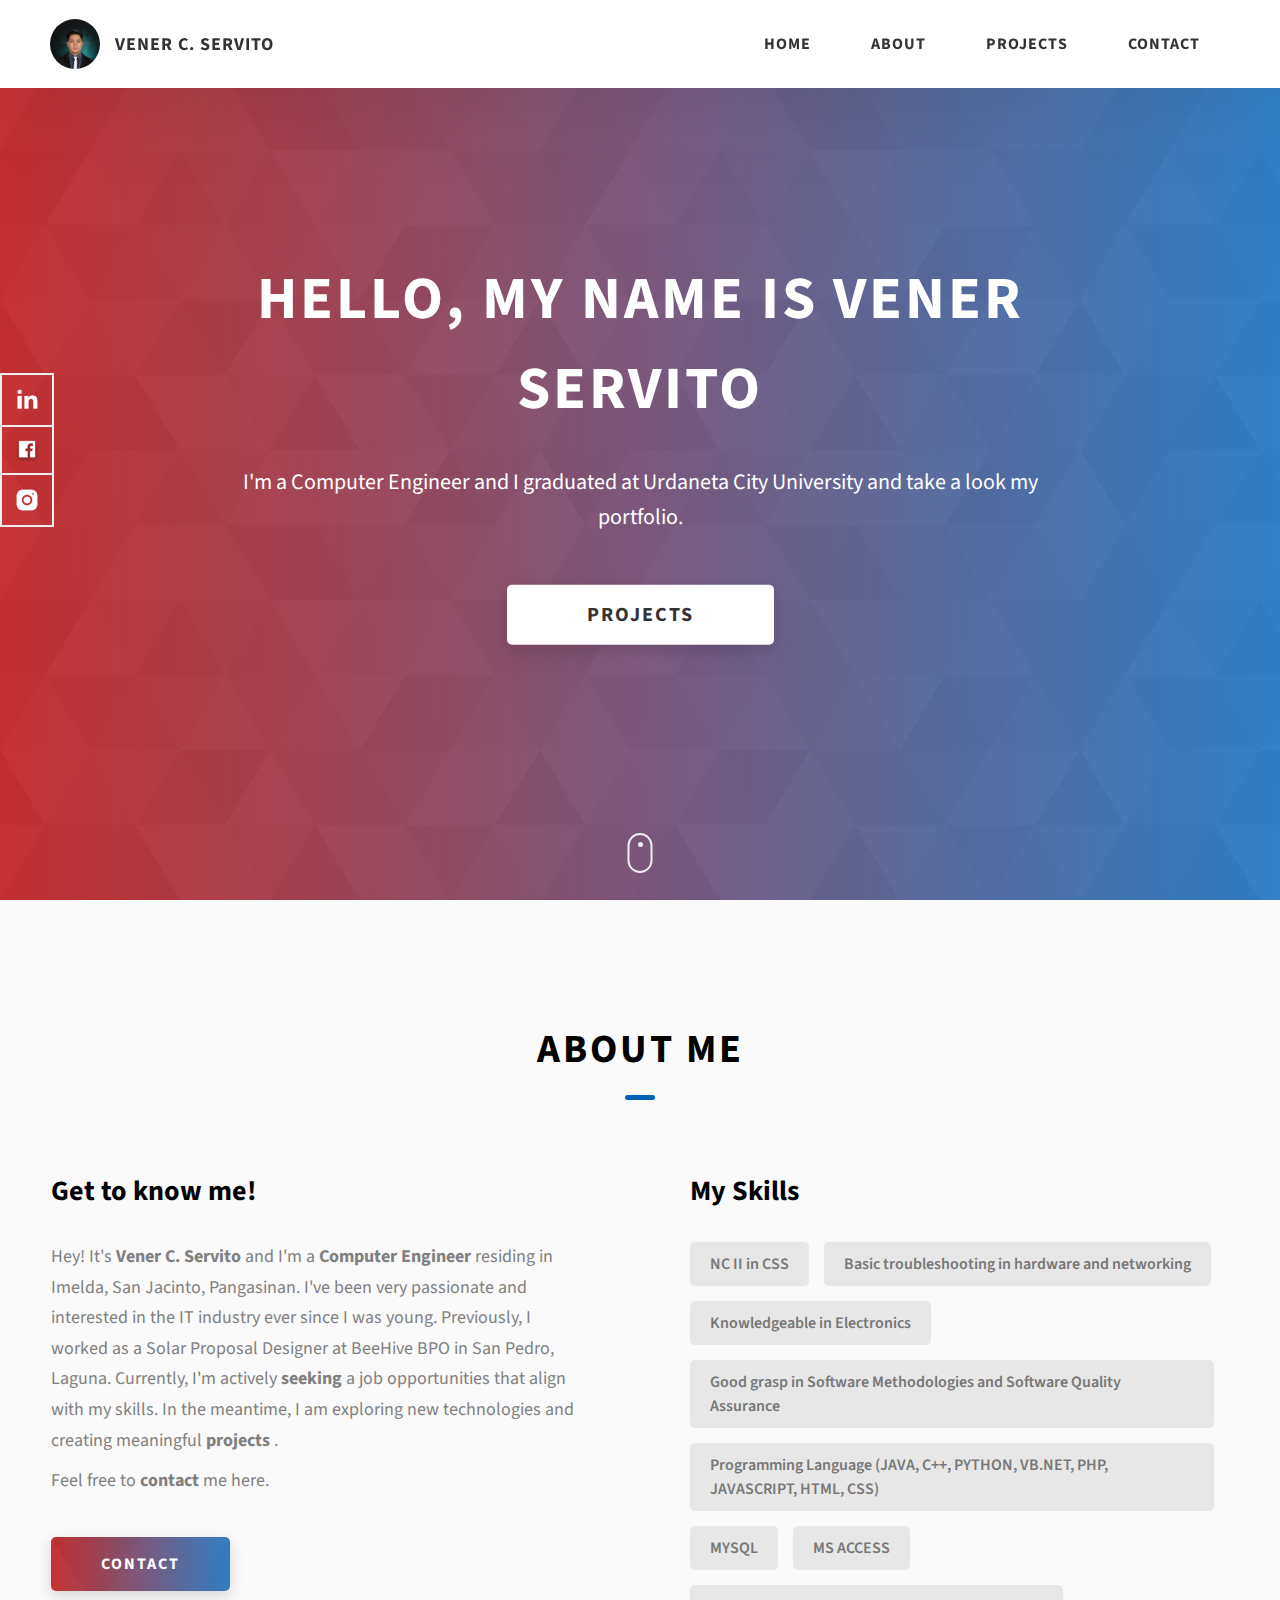
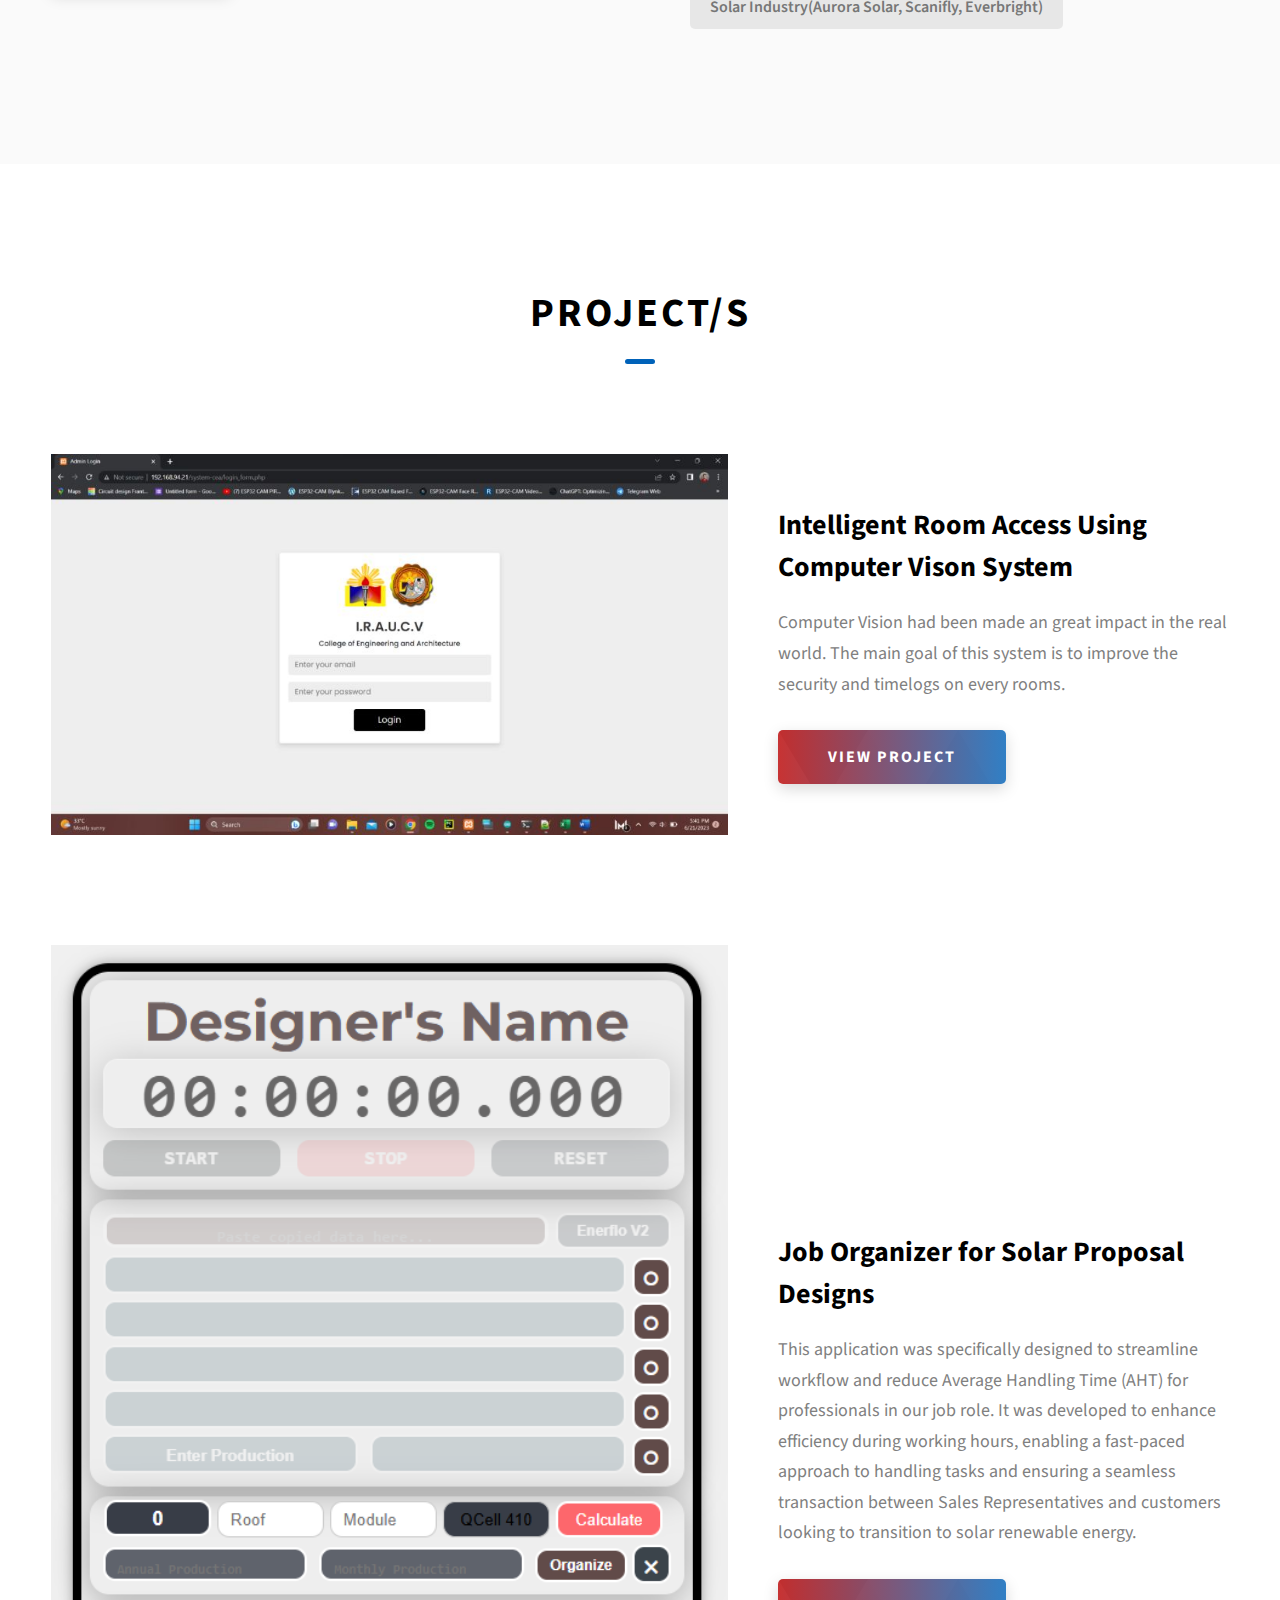
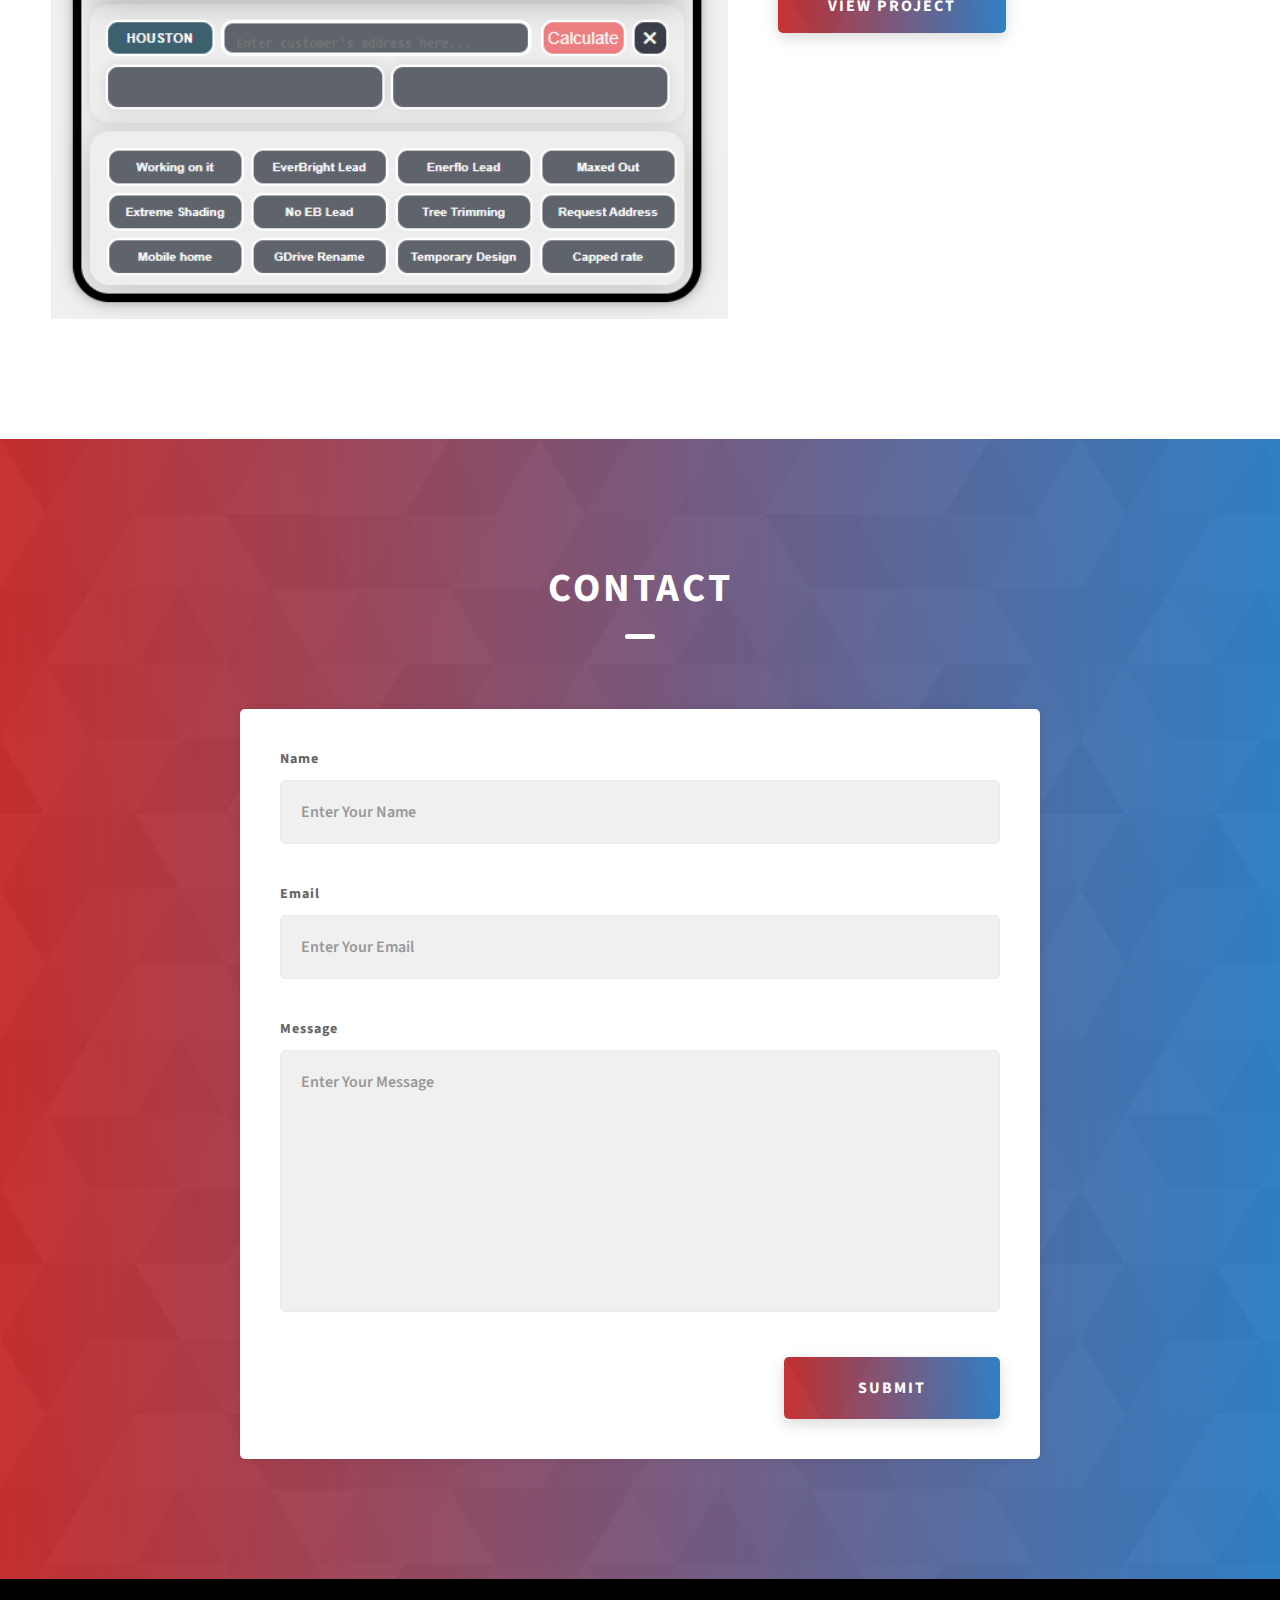
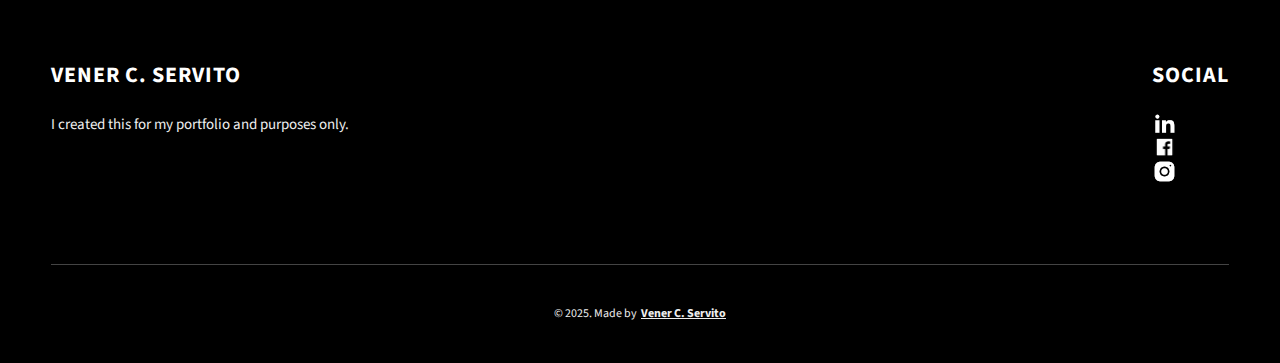
==== commit 13c2ad8f: "Update index.html" ====
--- a/index.html
+++ b/index.html
@@ -87,7 +87,7 @@
         <h1 class="heading-primary">Hello, My name is Vener Servito</h1>
         <div class="home-hero__info">
           <p class="text-primary">
-            I'm a Computer Engineer and I graduated at Urdaneta City University and take a look my portfolio. Fav song Let me be the one.
+            I'm a Computer Engineer and I graduated at Urdaneta City University and take a look my portfolio.
           </p>
         </div>
         <div class="home-hero__cta">
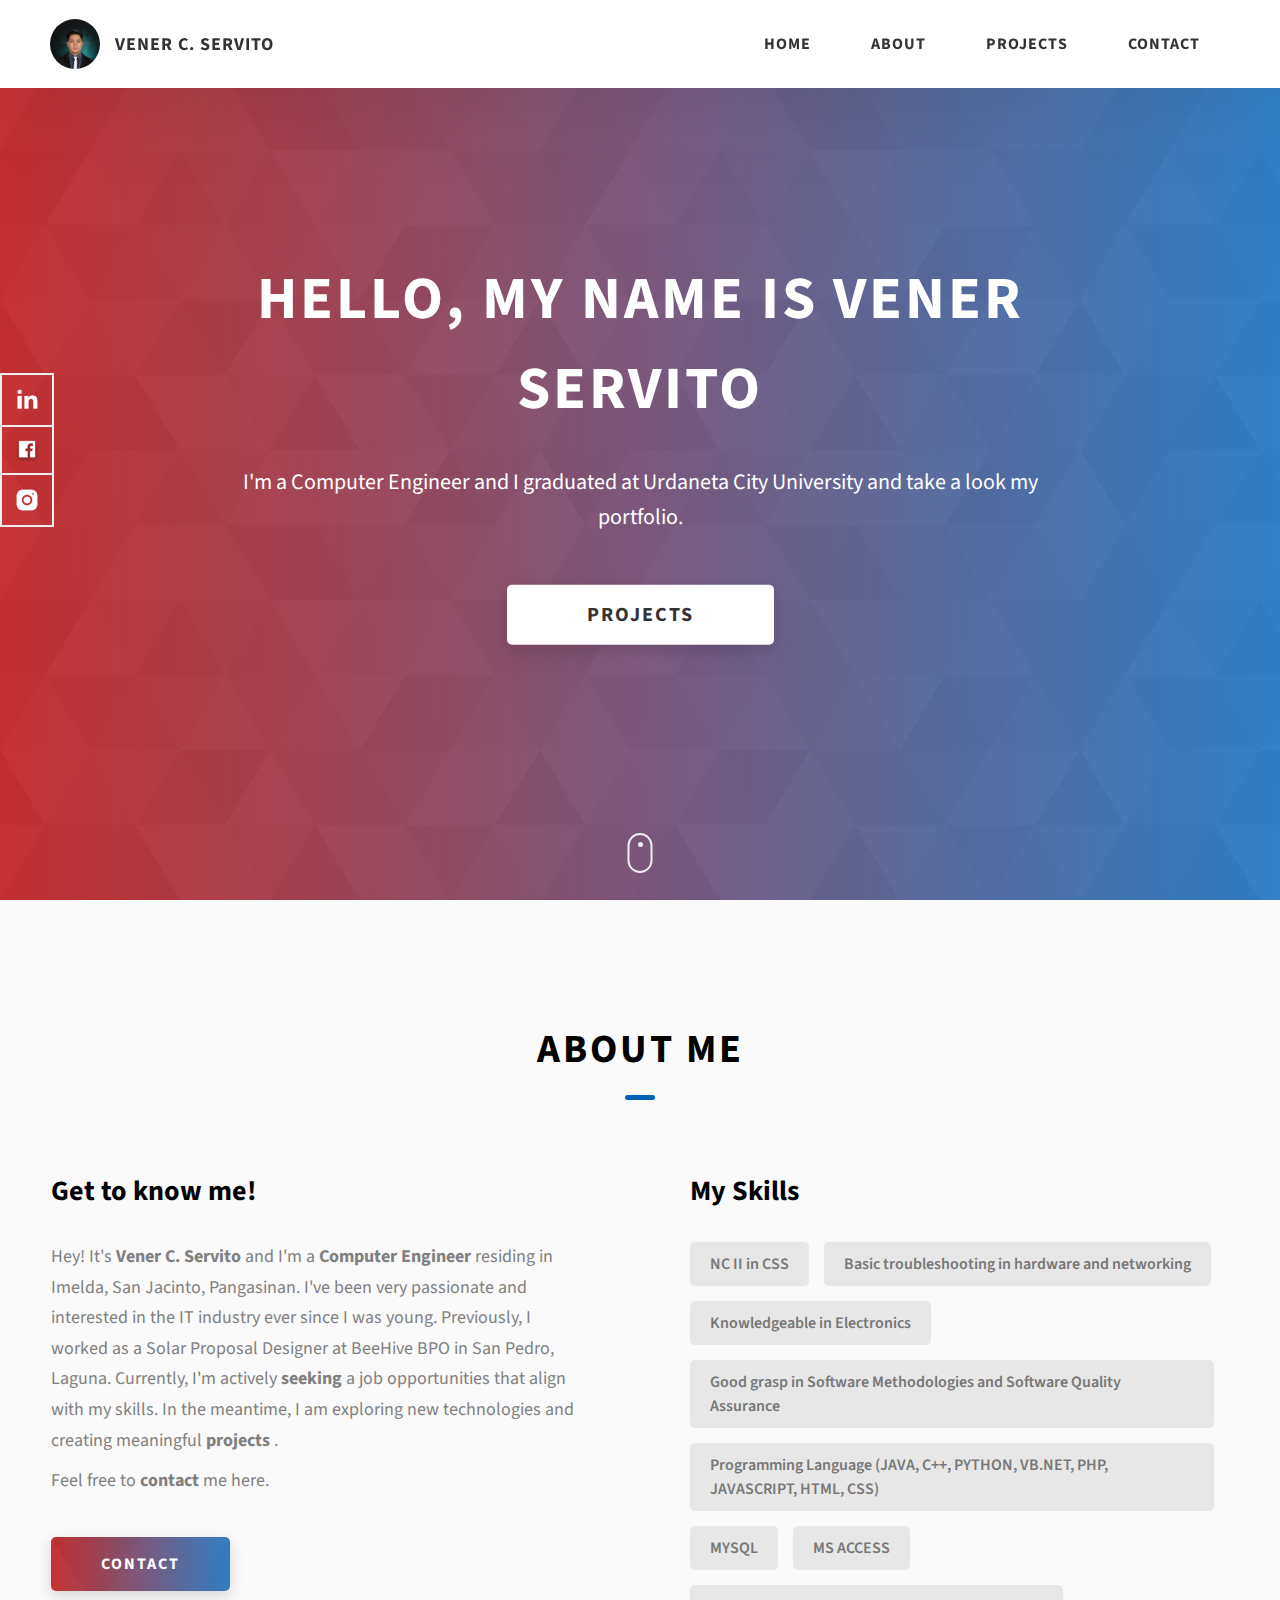
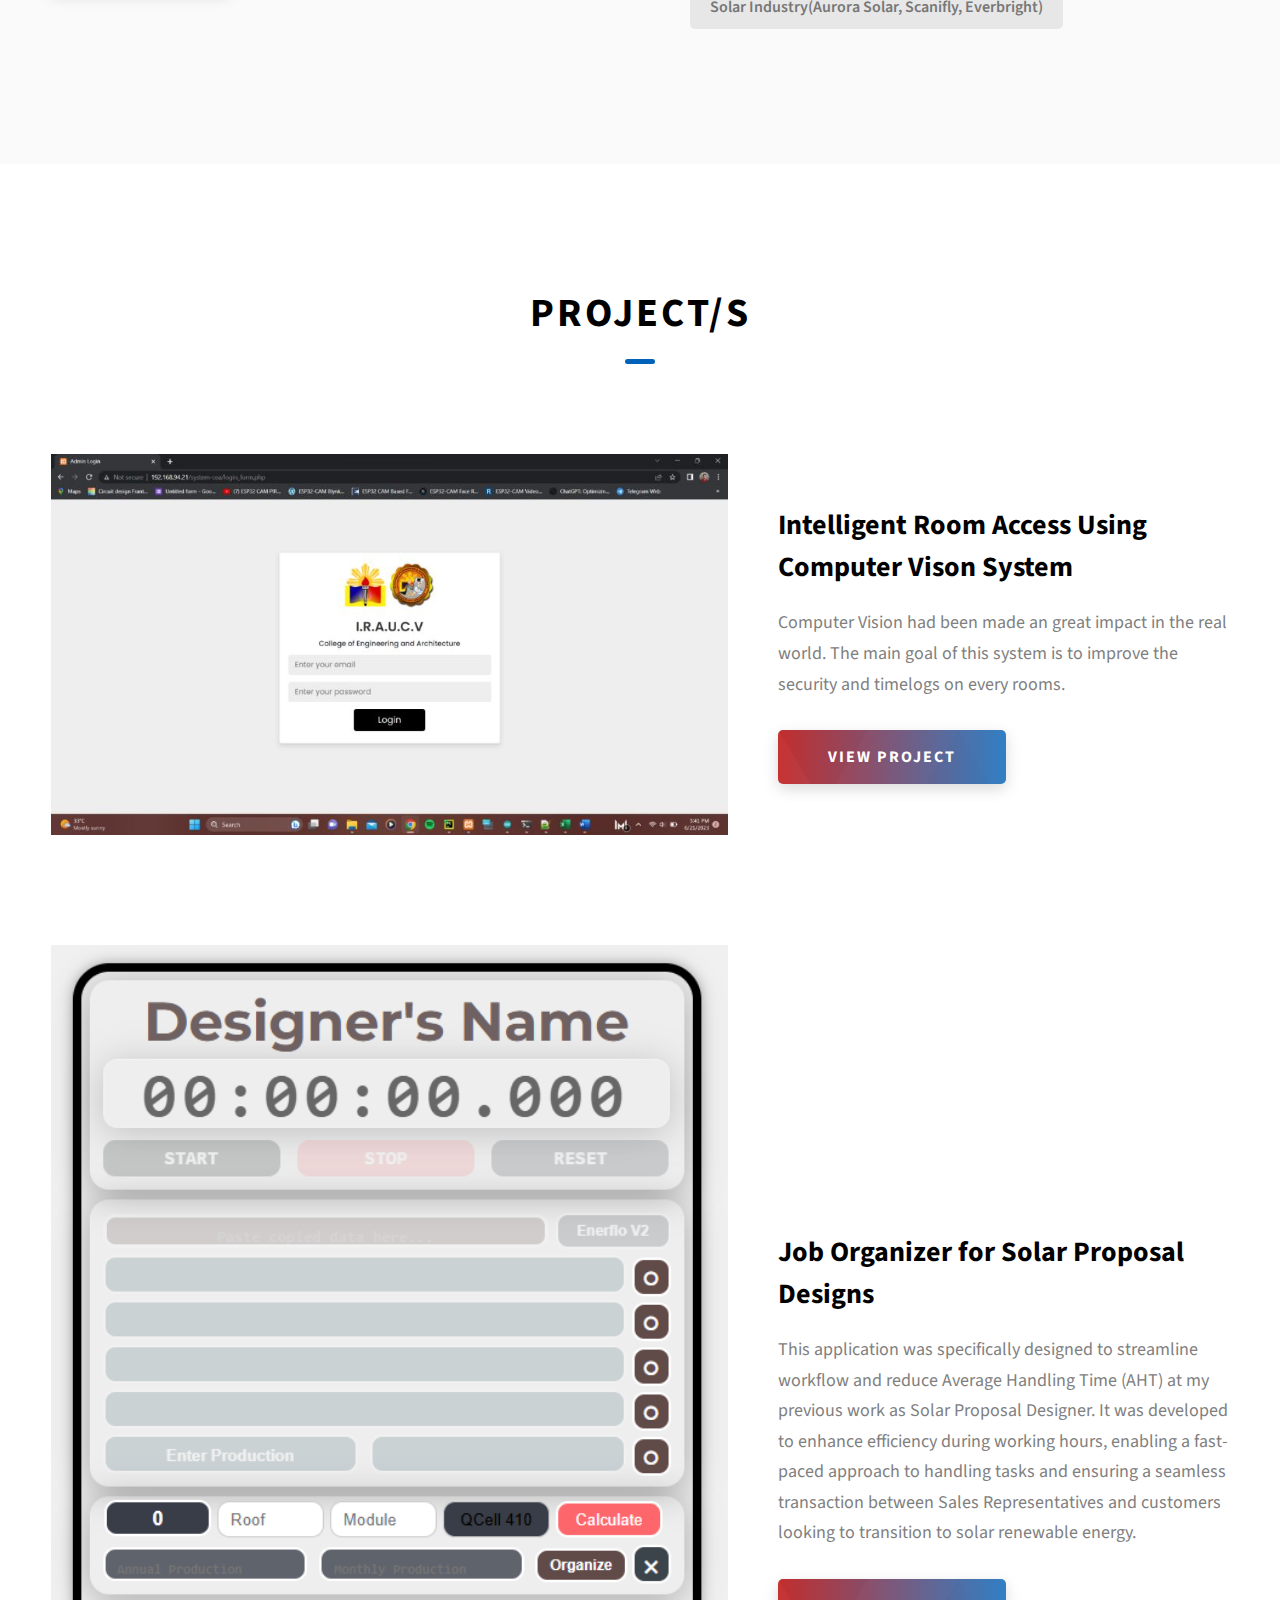
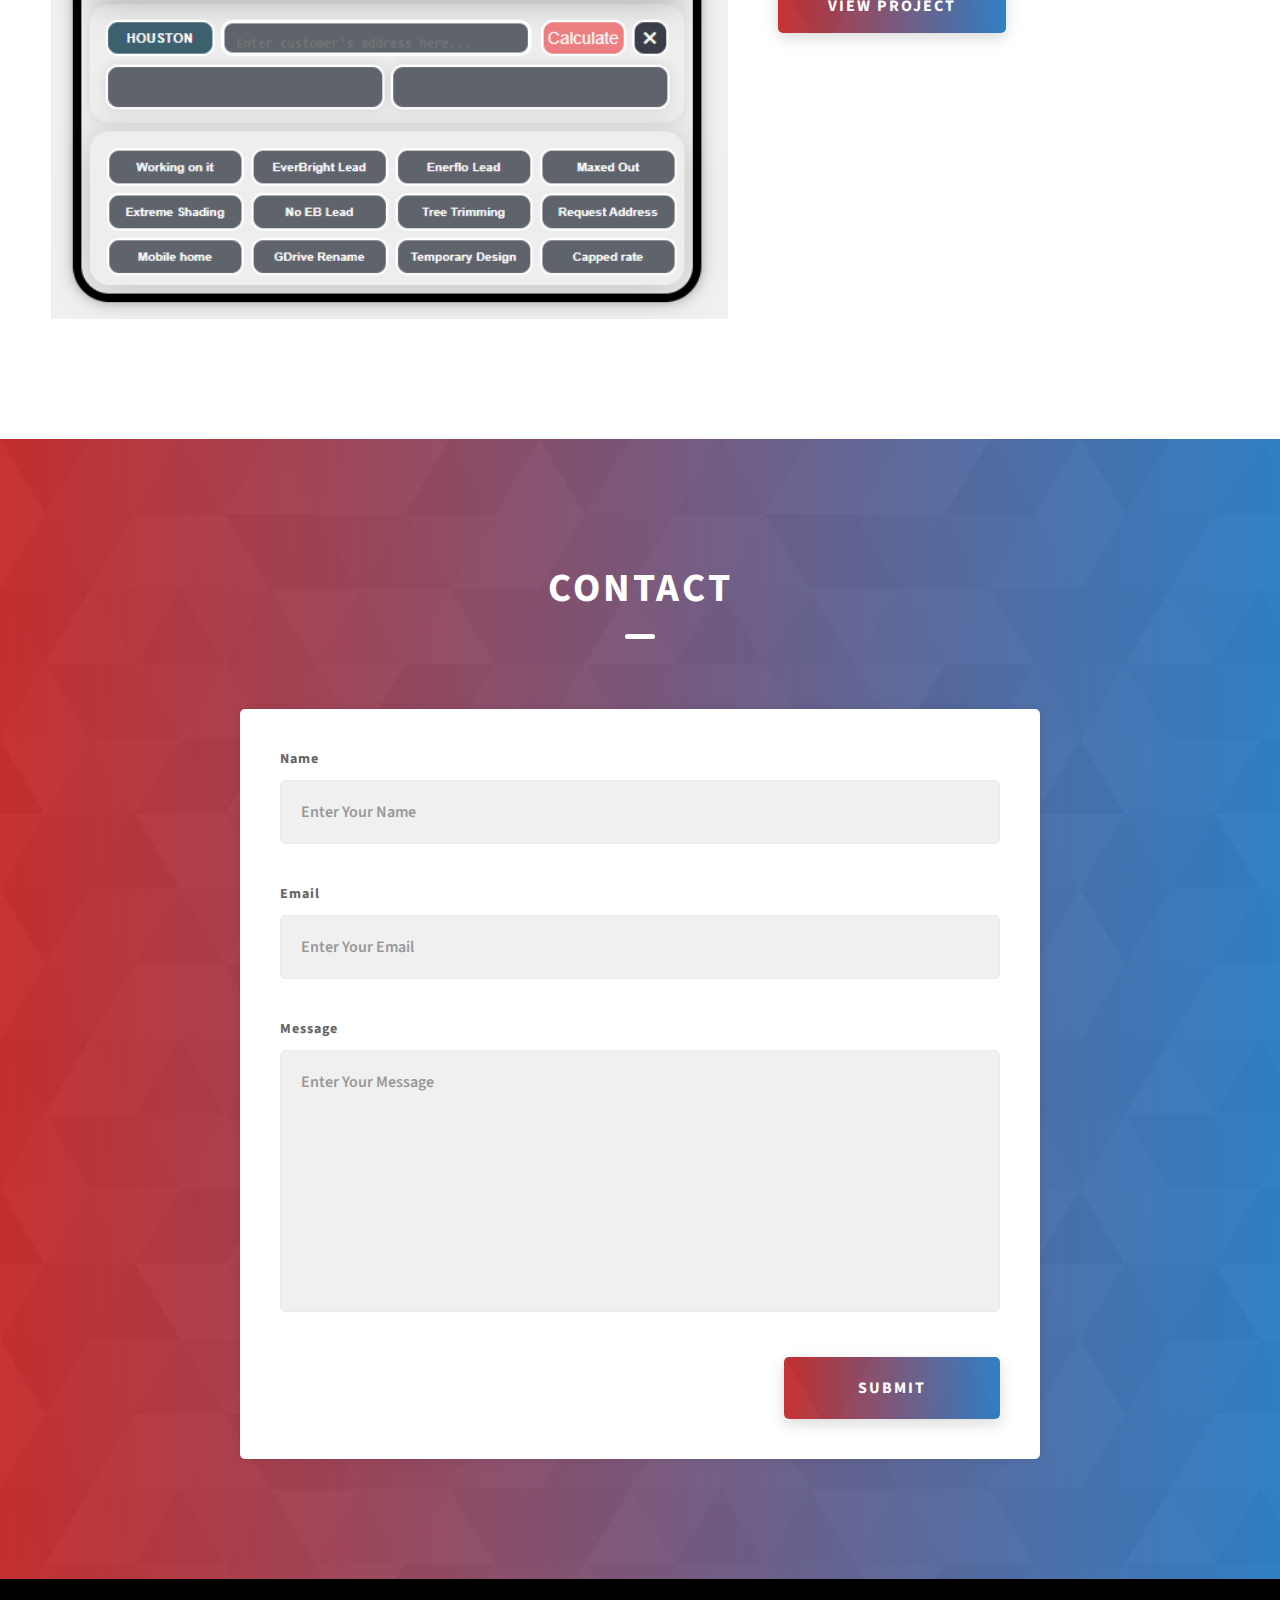
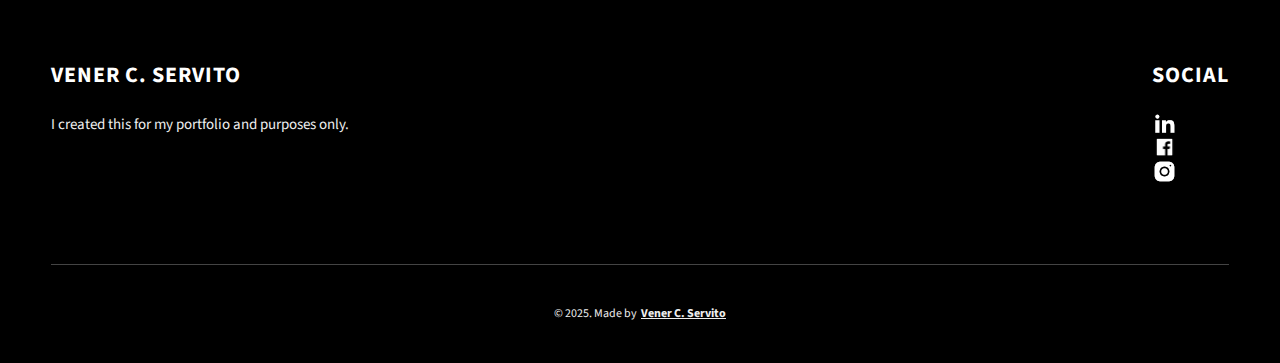
==== commit 19f93d44: "Update index.html" ====
--- a/index.html
+++ b/index.html
@@ -202,7 +202,7 @@
             <div class="projects__row-content">
               <h3 class="projects__row-content-title">Job Organizer for Solar Proposal Designs</h3>
               <p class="projects__row-content-desc">
-                This application was specifically designed to streamline workflow and reduce Average Handling Time (AHT) for professionals in our job role. It was developed to enhance efficiency during working hours, enabling a fast-paced approach to handling tasks and ensuring a seamless transaction between Sales Representatives and customers looking to transition to solar renewable energy.
+                This application was specifically designed to streamline workflow and reduce Average Handling Time (AHT) at my previous work as Solar Proposal Designer. It was developed to enhance efficiency during working hours, enabling a fast-paced approach to handling tasks and ensuring a seamless transaction between Sales Representatives and customers looking to transition to solar renewable energy.
               </p>
               <a
                 href="./project-2.html"
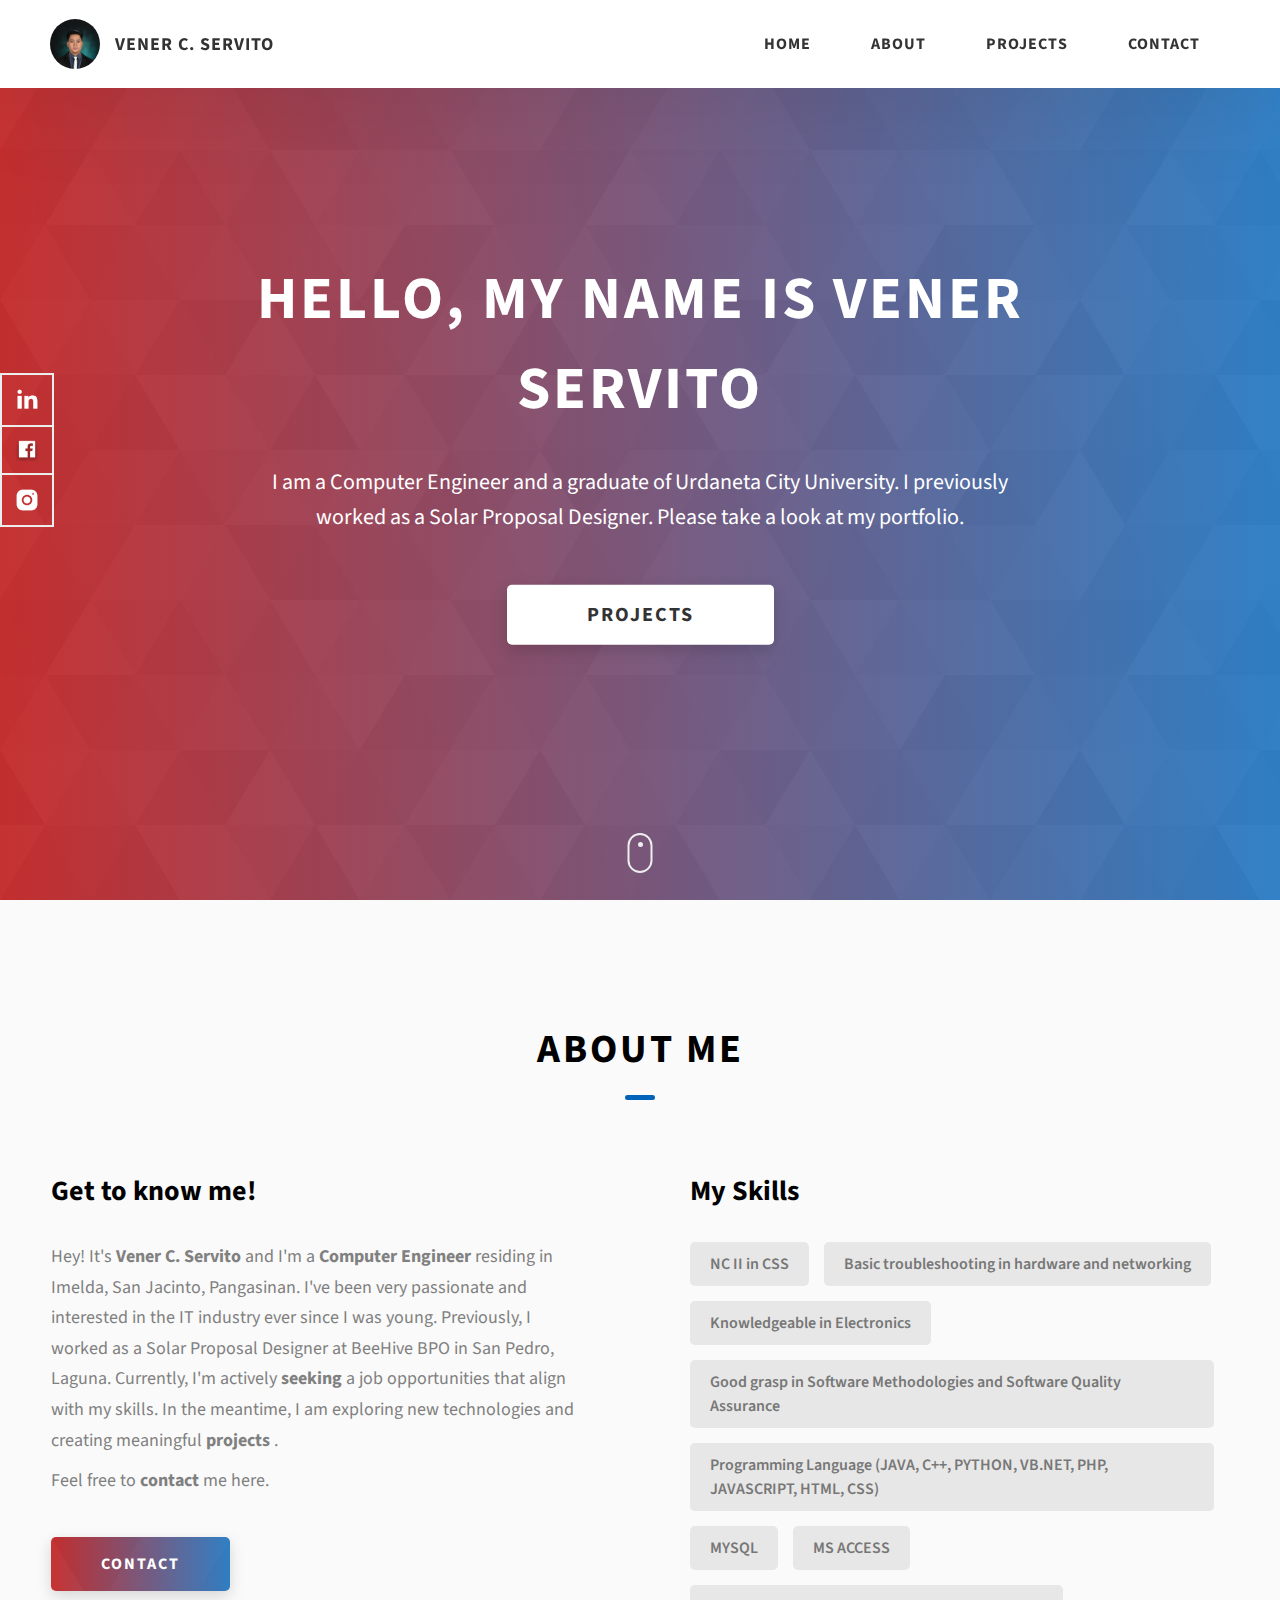
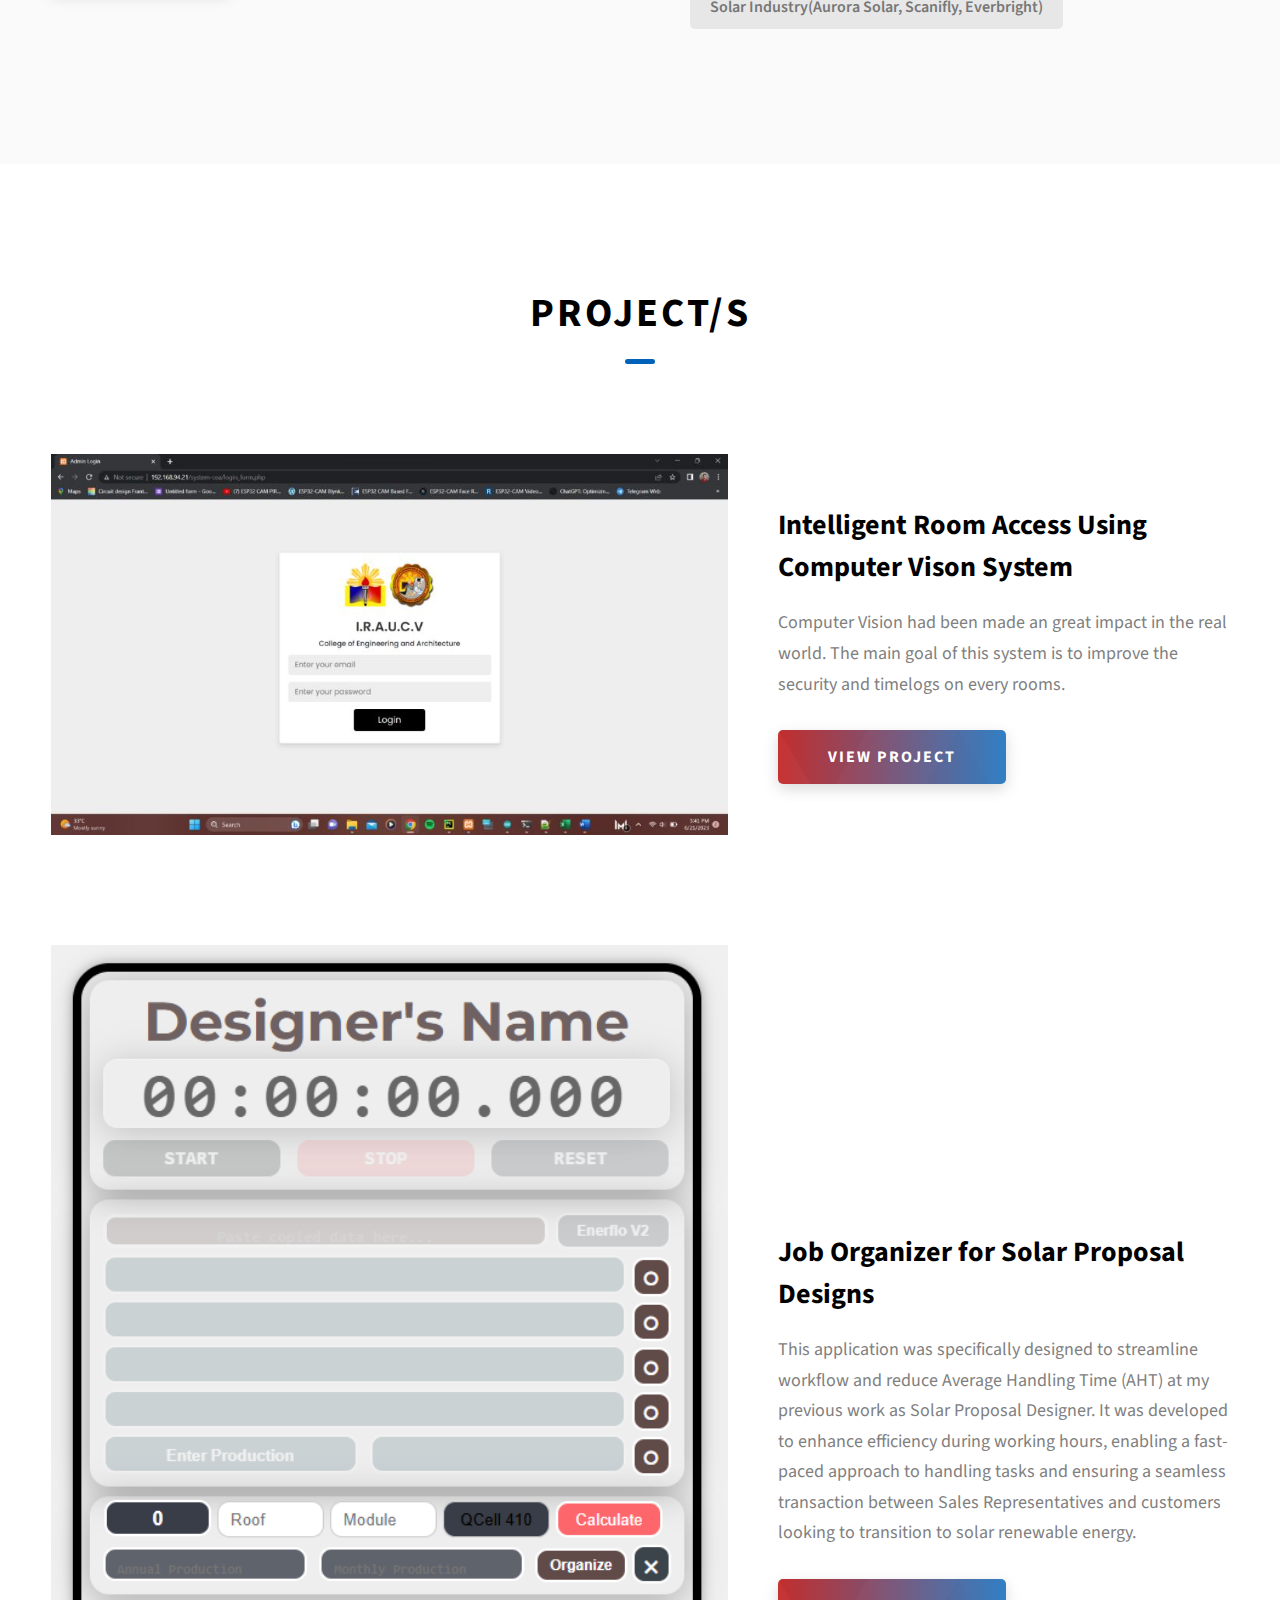
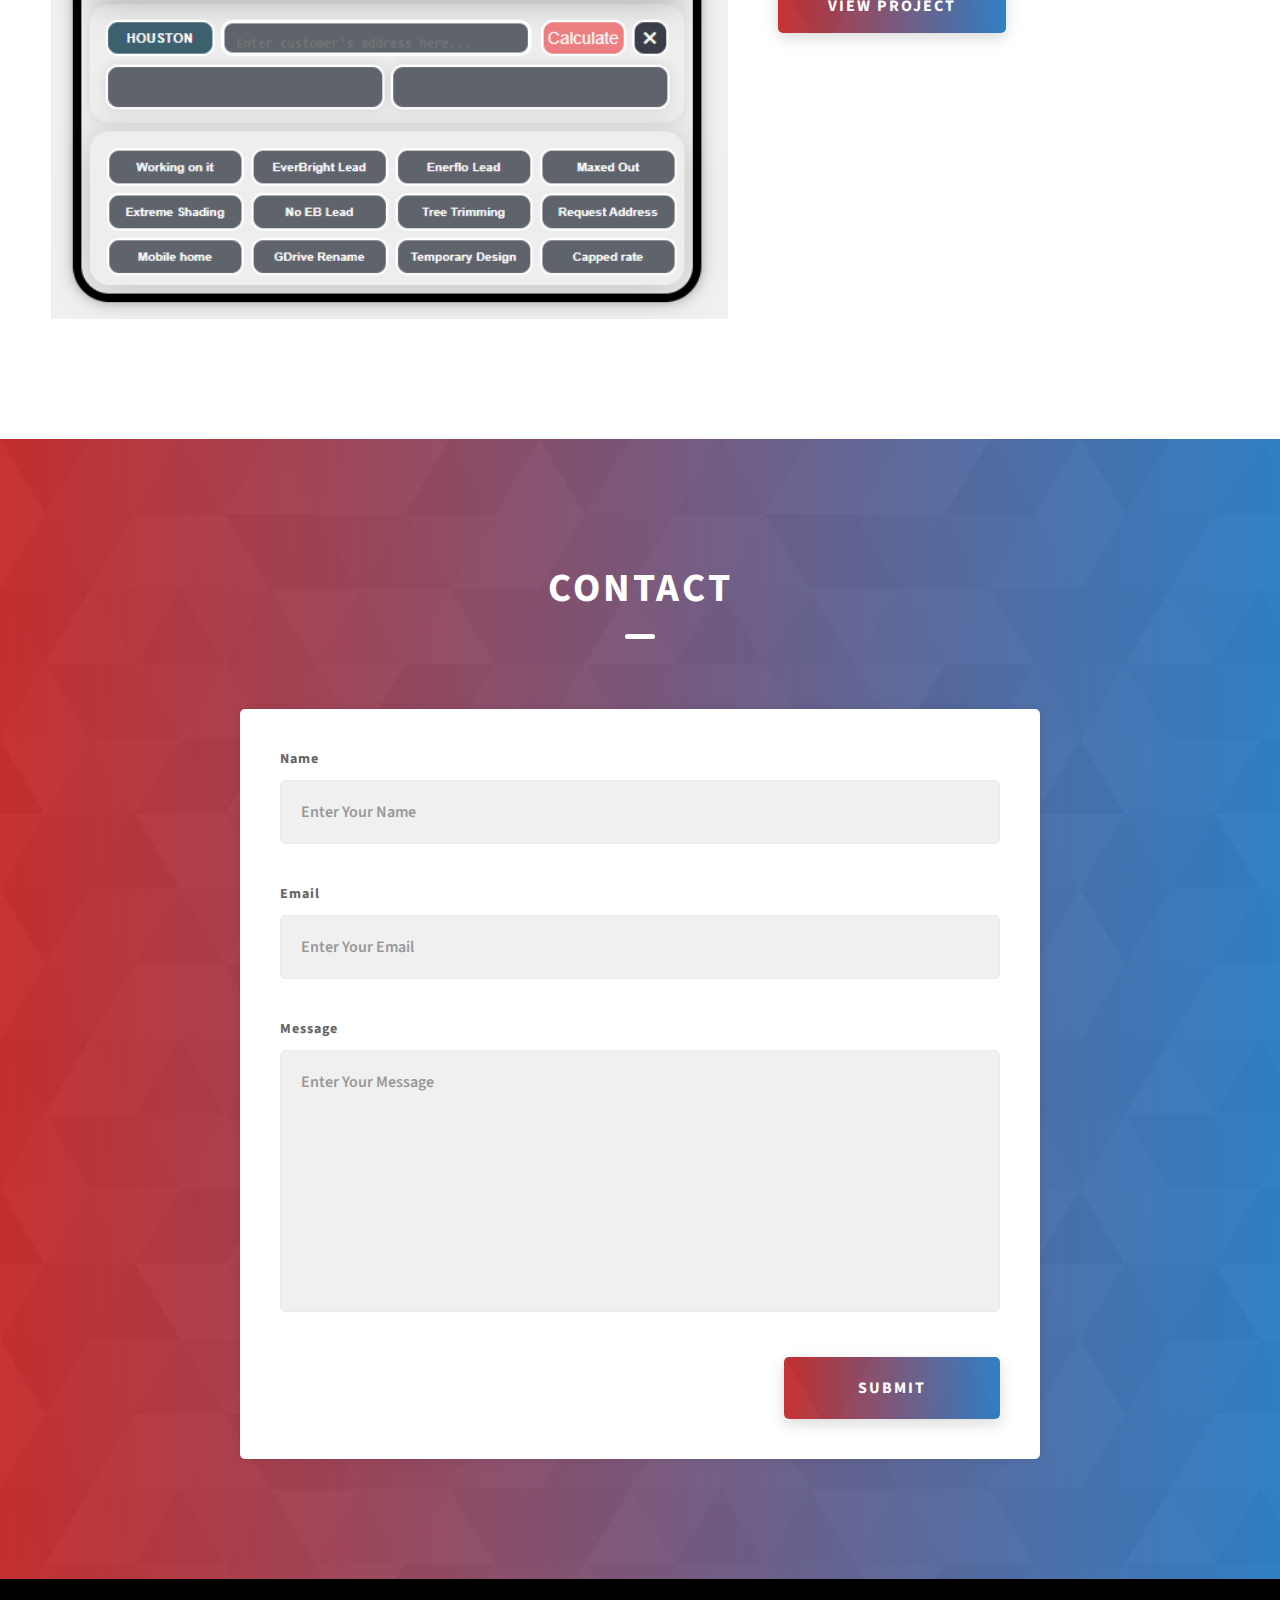
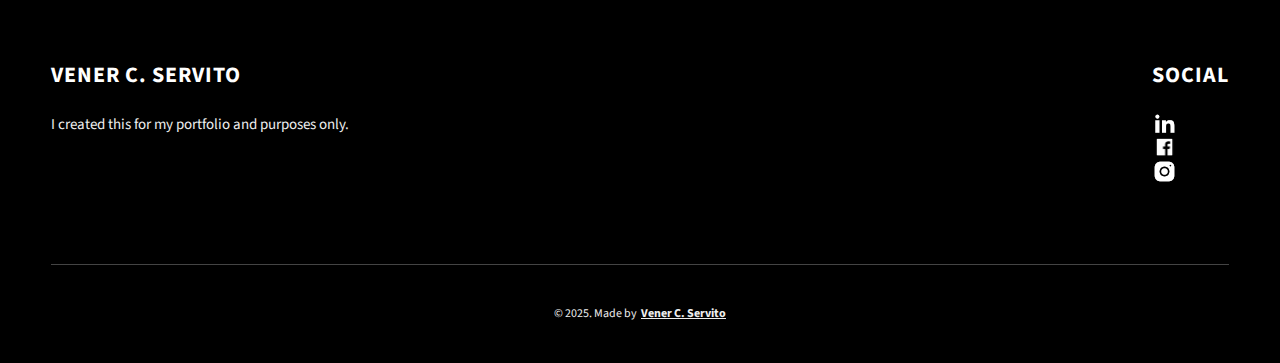
==== commit e7853cf1: "Update index.html" ====
--- a/index.html
+++ b/index.html
@@ -87,7 +87,7 @@
         <h1 class="heading-primary">Hello, My name is Vener Servito</h1>
         <div class="home-hero__info">
           <p class="text-primary">
-            I'm a Computer Engineer and I graduated at Urdaneta City University and take a look my portfolio.
+            I am a Computer Engineer and a graduate of Urdaneta City University. I previously worked as a Solar Proposal Designer. Please take a look at my portfolio.
           </p>
         </div>
         <div class="home-hero__cta">
